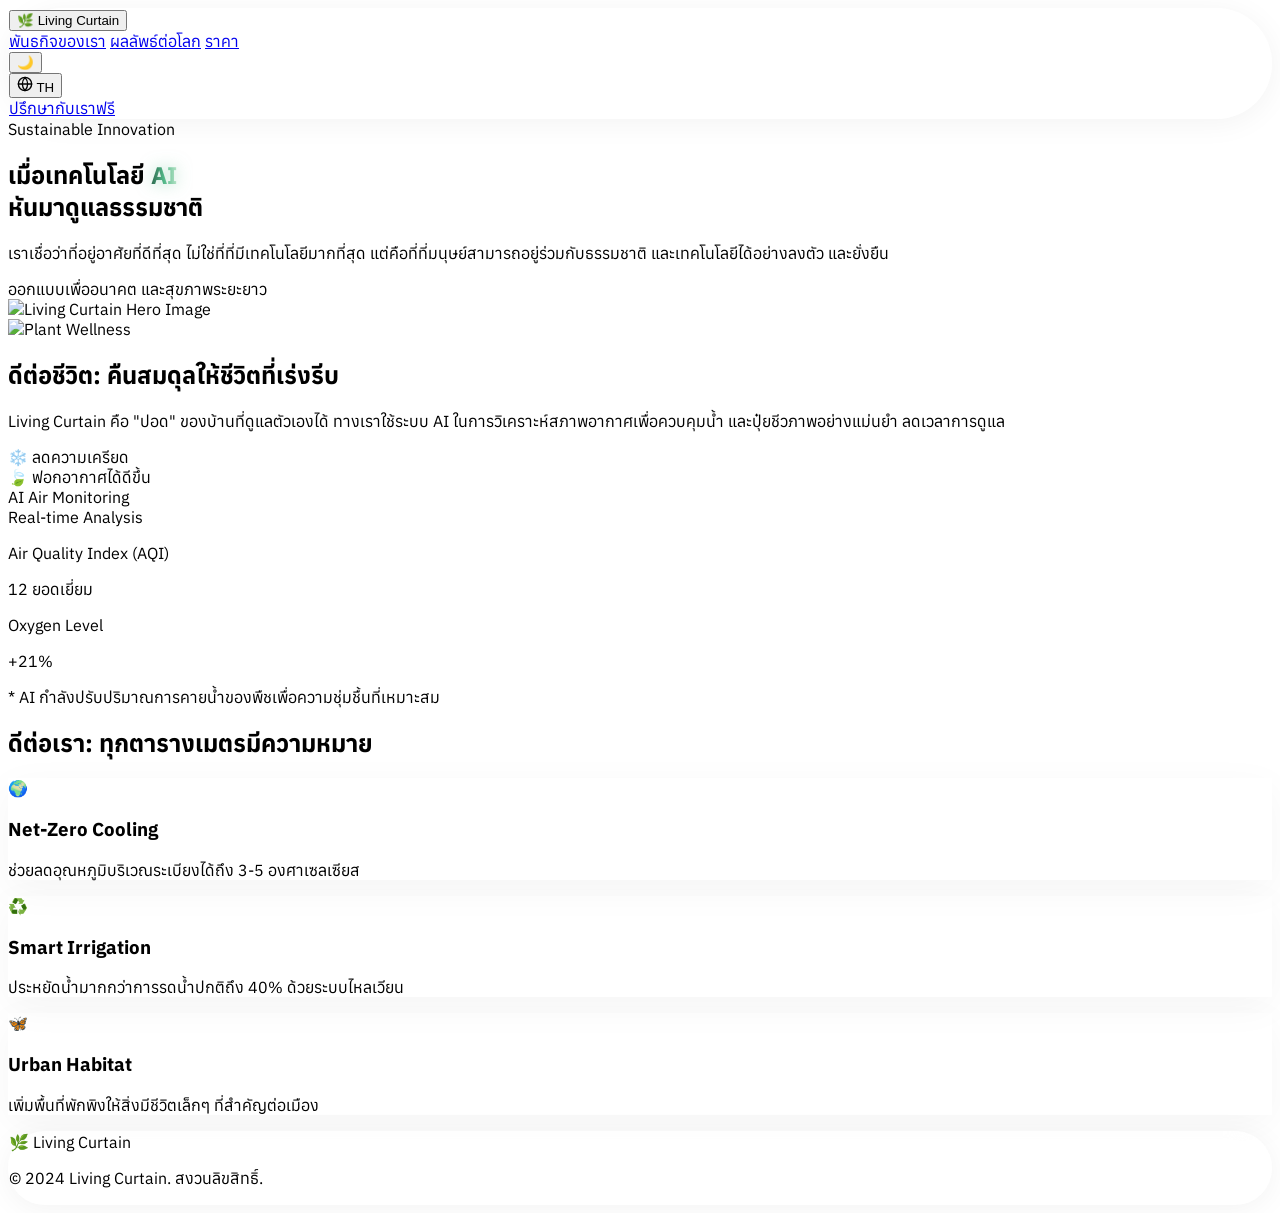
==== index.html @ 07913e58 "Update index.html" ====
<!DOCTYPE html>
<html lang="th">
<head>
    <meta charset="UTF-8">
    <meta name="viewport" content="width=device-width, initial-scale=1.0">
    <title>Living Curtain - นิยามใหม่ของการอยู่อาศัยที่ยั่งยืน</title>
    <script src="https://cdn.tailwindcss.com"></script>
    <link href="https://fonts.googleapis.com/css2?family=Anuphan:wght@300;400;600;800&display=swap" rel="stylesheet">
    <script>
        tailwind.config = {
            darkMode: 'class',
            theme: {
                extend: {
                    colors: {
                        forest: {
                            DEFAULT: '#1b4332',
                            dark: '#52b788'
                        }
                    }
                }
            }
        }
    </script>
    <style>
        html { scroll-behavior: smooth; }
        body {
            font-family: 'Anuphan', sans-serif;
            transition: background-color 0.5s ease, color 0.5s ease;
            -webkit-user-select: none;
            user-select: none;
        }
        img {
            -webkit-touch-callout: none;
            -webkit-user-drag: none;
            pointer-events: none; 
        }
        section { scroll-margin-top: 80px; }

        .dynamic-island {
            background: rgba(255, 255, 255, 0.5);
            backdrop-filter: blur(20px);
            -webkit-backdrop-filter: blur(20px);
            border: 1px solid rgba(255, 255, 255, 0.2);
            box-shadow: 0 4px 30px rgba(0, 0, 0, 0.05);
            border-radius: 999px;
            transition: all 0.5s cubic-bezier(0.19, 1, 0.22, 1);
        }
        .dark .dynamic-island {
            background: rgba(24, 24, 27, 0.5);
            border: 1px solid rgba(255, 255, 255, 0.05);
            box-shadow: 0 10px 40px rgba(0, 0, 0, 0.4);
        }

        .card-shadow {
            box-shadow: 0 10px 40px rgba(0, 0, 0, 0.04);
            transition: transform 0.3s ease, box-shadow 0.3s ease;
        }
        .dark .card-shadow { box-shadow: 0 10px 40px rgba(0, 0, 0, 0.4); }

        .leaf-float { animation: float 6s ease-in-out infinite; }
        @keyframes float {
            0% { transform: translateY(0px); }
            50% { transform: translateY(-15px); }
            100% { transform: translateY(0px); }
        }

        .toggle-dot { transition: transform 0.4s cubic-bezier(0.175, 0.885, 0.32, 1.275); }

        .ai-green-glow {
            background: linear-gradient(to right, #2d6a4f 0%, #52b788 25%, #b7e4c7 50%, #52b788 75%, #2d6a4f 100%);
            background-size: 200% auto;
            -webkit-background-clip: text;
            -webkit-text-fill-color: transparent;
            animation: emerald-shift 4s linear infinite, emerald-sparkle 2s ease-in-out infinite alternate;
            filter: drop-shadow(0 0 8px rgba(82, 183, 136, 0.5));
            font-weight: 800;
        }
        @keyframes emerald-shift { to { background-position: 200% center; } }
        @keyframes emerald-sparkle {
            from { filter: drop-shadow(0 0 5px rgba(82, 183, 136, 0.4)); opacity: 0.9; }
            to { filter: drop-shadow(0 0 15px rgba(183, 228, 199, 0.8)); opacity: 1; }
        }

        .lang-dropdown {
            display: none;
            position: absolute;
            top: 100%; 
            left: 50%;
            transform: translateX(-50%);
            background: white;
            border-radius: 20px;
            box-shadow: 0 12px 30px rgba(0,0,0,0.12);
            border: 1px solid rgba(0,0,0,0.05);
            overflow: hidden;
            min-width: 150px;
            z-index: 100;
            margin-top: 12px;
            opacity: 0;
            transition: opacity 0.2s ease;
        }
        .lang-dropdown.show { display: block; opacity: 1; }
        .dark .lang-dropdown { background: #27272a; border-color: rgba(255,255,255,0.08); }
        .lang-item { transition: all 0.2s ease; cursor: pointer; }
        .lang-item:hover { background: #f4f4f5; padding-left: 1.25rem; }
        .dark .lang-item:hover { background: #3f3f46; }

        .ai-pulse { animation: pulse-ring 2s cubic-bezier(0.4, 0, 0.6, 1) infinite; }
        @keyframes pulse-ring {
            0% { transform: scale(0.95); opacity: 0.5; }
            50% { transform: scale(1.05); opacity: 0.8; }
            100% { transform: scale(0.95); opacity: 0.5; }
        }
    </style>
</head>
<body class="bg-white text-gray-800 dark:bg-zinc-900 dark:text-gray-100" oncontextmenu="return false;">

    <!-- Navigation -->
    <div class="fixed top-6 left-0 w-full z-50 px-4 md:px-0 flex justify-center">
        <nav class="dynamic-island w-full max-w-[98%] md:max-w-fit px-2 py-2 md:py-2.5 md:px-3 flex justify-between items-center">
            <button onclick="window.scrollTo({top: 0, behavior: 'smooth'})" class="flex items-center space-x-1 md:space-x-2 cursor-pointer hover:opacity-80 active:scale-95 transition-all px-2">
                <span class="text-xl">🌿</span>
                <span class="text-sm md:text-base font-semibold text-forest dark:text-forest-dark tracking-tight">Living Curtain</span>
            </button>
            
            <div class="flex items-center space-x-2 md:space-x-4">
                <div class="hidden md:flex items-center space-x-5 text-sm font-medium text-gray-600 dark:text-gray-300">
                    <a href="#mission" id="nav-mission" class="hover:text-forest dark:hover:text-forest-dark transition-all py-1">พันธกิจของเรา</a>
                    <a href="#impact" id="nav-impact" class="hover:text-forest dark:hover:text-forest-dark transition-all py-1">ผลลัพธ์ต่อโลก</a>
                    <a href="#" id="nav-pricing" onclick="openPricing(event)" class="hover:text-forest dark:hover:text-forest-dark transition-all py-1">ราคา</a>
                </div>

                <div class="h-6 w-[1px] bg-gray-200 dark:bg-zinc-700 hidden md:block"></div>

                <button id="theme-toggle" class="flex items-center bg-gray-100 dark:bg-zinc-800 w-11 md:w-12 h-6 rounded-full p-1 relative transition-colors overflow-hidden shrink-0">
                    <div class="toggle-dot bg-white dark:bg-forest-dark w-4 h-4 rounded-full shadow-sm flex items-center justify-center overflow-hidden">
                        <span id="theme-icon-inner" class="text-[8px] leading-none">🌙</span>
                    </div>
                </button>

                <div class="relative">
                    <button id="lang-btn" class="flex items-center space-x-1 bg-gray-100 dark:bg-zinc-800 p-2 rounded-full hover:bg-gray-200 dark:hover:bg-zinc-700 transition-all">
                        <svg xmlns="http://www.w3.org/2000/svg" width="16" height="16" viewBox="0 0 24 24" fill="none" stroke="currentColor" stroke-width="2" stroke-linecap="round" stroke-linejoin="round" class="text-gray-500 dark:text-gray-400"><circle cx="12" cy="12" r="10"></circle><line x1="2" y1="12" x2="22" y2="12"></line><path d="M12 2a15.3 15.3 0 0 1 4 10 15.3 15.3 0 0 1-4 10 15.3 15.3 0 0 1-4-10 15.3 15.3 0 0 1 4-10z"></path></svg>
                        <span id="current-lang-text" class="text-[10px] font-bold text-gray-500 dark:text-gray-400 hidden sm:inline uppercase">TH</span>
                    </button>
                    <!-- Fix: Ensure dropdown has correct items and triggers -->
                    <div id="lang-dropdown" class="lang-dropdown py-2">
                        <div onclick="changeLanguage('th')" class="lang-item px-4 py-2 text-xs font-semibold flex items-center gap-2 text-gray-800 dark:text-gray-100"><span>🇹🇭</span> ไทย</div>
                        <div onclick="changeLanguage('en')" class="lang-item px-4 py-2 text-xs font-semibold flex items-center gap-2 text-gray-800 dark:text-gray-100"><span>🇺🇸</span> English</div>
                        <div onclick="changeLanguage('zh')" class="lang-item px-4 py-2 text-xs font-semibold flex items-center gap-2 text-gray-800 dark:text-gray-100"><span>🇨🇳</span> 中文</div>
                        <div onclick="changeLanguage('ja')" class="lang-item px-4 py-2 text-xs font-semibold flex items-center gap-2 text-gray-800 dark:text-gray-100"><span>🇯🇵</span> 日本語</div>
                        <div onclick="changeLanguage('de')" class="lang-item px-4 py-2 text-xs font-semibold flex items-center gap-2 text-gray-800 dark:text-gray-100"><span>🇩🇪</span> Deutsch</div>
                        <div onclick="changeLanguage('fr')" class="lang-item px-4 py-2 text-xs font-semibold flex items-center gap-2 text-gray-800 dark:text-gray-100"><span>🇫🇷</span> Français</div>
                    </div>
                </div>
                
                <a href="#" id="cta-btn" onclick="openGoogleForm(event)" class="bg-forest dark:bg-forest-dark text-white px-3 md:px-5 py-2 rounded-full hover:shadow-md hover:brightness-110 transition-all active:scale-95 text-[11px] md:text-sm font-medium whitespace-nowrap">
                    ปรึกษากับเราฟรี
                </a>
            </div>
        </nav>
    </div>

    <!-- Hero Section -->
    <section id="home" class="pt-32 pb-16 bg-white dark:bg-zinc-900 overflow-hidden min-h-[90vh] flex items-center">
        <div class="max-w-6xl mx-auto px-6 flex flex-col md:flex-row items-center gap-8 lg:gap-16">
            <div class="md:w-1/2 text-left">
                <div id="hero-tag" class="inline-block px-4 py-1 bg-green-50 dark:bg-green-900/20 text-green-700 dark:text-green-400 rounded-full text-xs font-bold mb-4 tracking-widest uppercase whitespace-nowrap">
                    Sustainable Innovation
                </div>
                <h1 id="hero-title" class="text-4xl md:text-5xl font-bold text-forest dark:text-forest-dark leading-tight mb-4 tracking-tight">
                    เมื่อเทคโนโลยี <span class="ai-green-glow">AI</span> <br>หันมาดูแลธรรมชาติ
                </h1>
                <p id="hero-desc" class="text-lg text-gray-600 dark:text-gray-400 mb-6 max-w-md leading-relaxed">
                    เราเชื่อว่าที่อยู่อาศัยที่ดีที่สุด ไม่ใช่ที่ที่มีเทคโนโลยีมากที่สุด แต่คือที่ที่มนุษย์สามารถอยู่ร่วมกับธรรมชาติ และเทคโนโลยีได้อย่างลงตัว และยั่งยืน
                </p>
                <div class="flex items-center space-x-4 text-forest dark:text-forest-dark font-semibold">
                    <span class="w-12 h-[2px] bg-forest dark:bg-forest-dark"></span>
                    <span id="hero-footer">ออกแบบเพื่ออนาคต และสุขภาพระยะยาว</span>
                </div>
            </div>
            <div class="md:w-1/2 relative">
                <div class="leaf-float relative z-10 transition-colors shadow-2xl rounded-[40px]">
                    <div class="aspect-[4/5] bg-gray-50 dark:bg-zinc-800 rounded-[40px] overflow-hidden relative">
                        <img src="https://raw.githubusercontent.com/ht-1203/Living-Curtain-Landing-Page/main/Main.png" alt="Living Curtain Hero Image" class="object-cover w-full h-full">
                    </div>
                </div>
                <div class="absolute -top-10 -right-10 w-64 h-64 bg-green-200 dark:bg-forest/20 rounded-full blur-[80px] opacity-30"></div>
                <div class="absolute -bottom-10 -left-10 w-64 h-64 bg-forest-dark/20 rounded-full blur-[80px] opacity-20"></div>
            </div>
        </div>
    </section>

    <!-- Mission Section (Target for "พันธกิจของเรา") -->
    <section id="mission" class="py-12 bg-gray-50/30 dark:bg-zinc-800/20 transition-colors duration-500">
        <div class="max-w-6xl mx-auto px-6">
            <div class="flex flex-col md:flex-row items-center gap-10 lg:gap-16">
                <div class="md:w-1/2 order-2 md:order-1 relative group">
                    <div class="relative rounded-[40px] overflow-hidden shadow-2xl bg-gray-100 dark:bg-zinc-800 aspect-[4/5]">
                        <img id="mission-img" src="https://images.unsplash.com/photo-1518531933037-91b2f5f229cc?auto=format&fit=crop&q=80&w=800" alt="Plant Wellness" class="w-full h-full object-cover">
                    </div>
                </div>
                
                <div class="md:w-1/2 order-1 md:order-2 text-left">
                    <h2 id="mission-title" class="text-2xl md:text-3xl font-bold text-forest dark:text-forest-dark mb-4">ดีต่อชีวิต: คืนสมดุลให้ชีวิตที่เร่งรีบ</h2>
                    <p id="mission-desc" class="text-gray-600 dark:text-gray-400 mb-6 leading-relaxed text-lg">
                        Living Curtain คือ "ปอด" ของบ้านที่ดูแลตัวเองได้ ทางเราใช้ระบบ AI ในการวิเคราะห์สภาพอากาศเพื่อควบคุมน้ำ และปุ๋ยชีวภาพอย่างแม่นยำ ลดเวลาการดูแล
                    </p>
                    
                    <div class="grid grid-cols-2 gap-3 mb-8">
                        <div class="flex items-center space-x-3 p-4 bg-white dark:bg-zinc-800 rounded-2xl shadow-sm">
                            <span class="text-xl">❄️</span>
                            <span id="mission-feat-1" class="text-sm font-medium">ลดความเครียด</span>
                        </div>
                        <div class="flex items-center space-x-3 p-4 bg-white dark:bg-zinc-800 rounded-2xl shadow-sm">
                            <span class="text-xl">🍃</span>
                            <span id="mission-feat-2" class="text-sm font-medium">ฟอกอากาศได้ดีขึ้น</span>
                        </div>
                    </div>

                    <!-- AI Air Quality Widget -->
                    <div class="bg-white dark:bg-zinc-800 p-6 rounded-[32px] border border-gray-100 dark:border-zinc-700/50 shadow-sm relative overflow-hidden">
                        <div class="flex justify-between items-center mb-6">
                            <div class="flex items-center space-x-2">
                                <div class="w-2 h-2 bg-green-500 rounded-full ai-pulse"></div>
                                <span id="sim-tag" class="text-xs font-bold uppercase tracking-widest text-forest dark:text-forest-dark">AI Air Monitoring</span>
                            </div>
                            <span class="text-[10px] font-bold text-gray-400 uppercase tracking-tighter">Real-time Analysis</span>
                        </div>
                        <div class="flex items-end justify-between">
                            <div class="space-y-1">
                                <p class="text-gray-400 text-[10px] font-bold uppercase">Air Quality Index (AQI)</p>
                                <div class="flex items-baseline space-x-2">
                                    <span id="aqi-value" class="text-5xl font-black text-forest dark:text-forest-dark tabular-nums">12</span>
                                    <span id="aqi-status" class="text-green-500 font-bold text-sm">Excellent</span>
                                </div>
                            </div>
                            <div class="text-right">
                                <p class="text-gray-400 text-[10px] font-bold uppercase">Oxygen Level</p>
                                <p class="text-xl font-bold text-gray-700 dark:text-gray-200 tabular-nums">+<span id="o2-value">21</span>%</p>
                            </div>
                        </div>
                        <div class="mt-6 h-1 w-full bg-gray-100 dark:bg-zinc-900 rounded-full overflow-hidden">
                            <div id="aqi-bar" class="h-full bg-forest dark:bg-forest-dark transition-all duration-1000" style="width: 12%"></div>
                        </div>
                        <p id="ai-footer-msg" class="mt-4 text-[11px] text-gray-500 dark:text-gray-400 italic">
                            * AI กำลังปรับปริมาณการคายน้ำของพืชเพื่อความชุ่มชื้นที่เหมาะสม
                        </p>
                    </div>
                </div>
            </div>
        </div>
    </section>

    <!-- Impact Section (Target for "ผลลัพธ์ต่อโลก") -->
    <section id="impact" class="py-12 bg-white dark:bg-zinc-900 text-center">
        <div class="max-w-6xl mx-auto px-6">
            <h2 id="impact-title" class="text-2xl md:text-3xl font-bold text-forest dark:text-forest-dark mb-4">ดีต่อเรา: ทุกตารางเมตรมีความหมาย</h2>
            <div class="grid md:grid-cols-3 gap-6 mt-10">
                <div class="bg-gray-50/50 dark:bg-zinc-800/40 p-8 rounded-[32px] card-shadow border border-gray-100 dark:border-zinc-700/30 text-left group">
                    <div class="w-12 h-12 bg-green-50 dark:bg-green-900/20 rounded-2xl flex items-center justify-center text-xl mb-4">🌍</div>
                    <h3 id="card1-title" class="text-xl font-bold text-forest dark:text-forest-dark mb-2">Net-Zero Cooling</h3>
                    <p id="card1-desc" class="text-gray-500 dark:text-gray-400 text-sm leading-relaxed">ช่วยลดอุณหภูมิบริเวณระเบียงได้ถึง 3-5 องศาเซลเซียส</p>
                </div>
                <div class="bg-gray-50/50 dark:bg-zinc-800/40 p-8 rounded-[32px] card-shadow border border-gray-100 dark:border-zinc-700/30 text-left group">
                    <div class="w-12 h-12 bg-green-50 dark:bg-green-900/20 rounded-2xl flex items-center justify-center text-xl mb-4">♻️</div>
                    <h3 id="card2-title" class="text-xl font-bold text-forest dark:text-forest-dark mb-2">Smart Irrigation</h3>
                    <p id="card2-desc" class="text-gray-500 dark:text-gray-400 text-sm leading-relaxed">ประหยัดน้ำมากกว่าการรดน้ำปกติถึง 40% ด้วยระบบไหลเวียน</p>
                </div>
                <div class="bg-gray-50/50 dark:bg-zinc-800/40 p-8 rounded-[32px] card-shadow border border-gray-100 dark:border-zinc-700/30 text-left group">
                    <div class="w-12 h-12 bg-green-50 dark:bg-green-900/20 rounded-2xl flex items-center justify-center text-xl mb-4">🦋</div>
                    <h3 id="card3-title" class="text-xl font-bold text-forest dark:text-forest-dark mb-2">Urban Habitat</h3>
                    <p id="card3-desc" class="text-gray-500 dark:text-gray-400 text-sm leading-relaxed">เพิ่มพื้นที่พักพิงให้สิ่งมีชีวิตเล็กๆ ที่สำคัญต่อเมือง</p>
                </div>
            </div>
        </div>
    </section>

    <!-- Footer -->
    <footer class="py-12 bg-gray-50/30 dark:bg-zinc-900 flex justify-center px-4 border-t border-gray-100 dark:border-zinc-800">
        <div class="dynamic-island w-fit px-10 py-6 flex flex-col items-center">
            <div class="flex items-center space-x-2 mb-4 cursor-pointer" onclick="window.scrollTo({top: 0, behavior: 'smooth'})">
                <span class="text-2xl">🌿</span>
                <span class="text-xl font-bold text-forest dark:text-forest-dark tracking-tight">Living Curtain</span>
            </div>
            <p id="footer-copy" class="text-[10px] uppercase tracking-[0.1em] text-gray-400 dark:text-zinc-600 font-bold">
                © 2024 Living Curtain. All Rights Reserved.
            </p>
        </div>
    </footer>

    <script>
        const translations = {
            th: {
                navMission: "พันธกิจของเรา", navImpact: "ผลลัพธ์ต่อโลก", navPricing: "ราคา", cta: "ปรึกษากับเราฟรี",
                heroTag: "Sustainable Innovation", heroTitle: 'เมื่อเทคโนโลยี <span class="ai-green-glow">AI</span> <br>หันมาดูแลธรรมชาติ',
                heroDesc: "เราเชื่อว่าที่อยู่อาศัยที่ดีที่สุด ไม่ใช่ที่ที่มีเทคโนโลยีมากที่สุด แต่คือที่ที่มนุษย์สามารถอยู่ร่วมกับธรรมชาติ และเทคโนโลยีได้อย่างลงตัว และยั่งยืน",
                heroFooter: "ออกแบบเพื่ออนาคต และสุขภาพระยะยาว",
                missionTitle: "ดีต่อชีวิต: คืนสมดุลให้ชีวิตที่เร่งรีบ",
                missionDesc: "Living Curtain คือ \"ปอด\" ของบ้านที่ดูแลตัวเองได้ ทางเราใช้ระบบ AI ในการวิเคราะห์สภาพอากาศเพื่อควบคุมน้ำ และปุ๋ยชีวภาพอย่างแม่นยำ ลดเวลาการดูแล",
                missionFeat1: "ลดความเครียด", missionFeat2: "ฟอกอากาศได้ดีขึ้น",
                simTag: "AI Air Monitoring", aqiStatus: "ยอดเยี่ยม", aiFooterMsg: "* AI กำลังปรับปริมาณการคายน้ำของพืชเพื่อความชุ่มชื้นที่เหมาะสม",
                impactTitle: "ดีต่อเรา: ทุกตารางเมตรมีความหมาย",
                card1Title: "Net-Zero Cooling", card1Desc: "ช่วยลดอุณหภูมิบริเวณระเบียงได้ถึง 3-5 องศาเซลเซียส",
                card2Title: "Smart Irrigation", card2Desc: "ประหยัดน้ำมากกว่าการรดน้ำปกติถึง 40% ด้วยระบบไหลเวียน",
                card3Title: "Urban Habitat", card3Desc: "เพิ่มพื้นที่พักพิงให้สิ่งมีชีวิตเล็กๆ ที่สำคัญต่อเมือง",
                footerCopy: "© 2024 Living Curtain. สงวนลิขสิทธิ์."
            },
            en: {
                navMission: "Our Mission", navImpact: "Global Impact",  navPricing: "Pricing", cta: "Consult for Free",
                heroTag: "Sustainable Innovation", heroTitle: 'When <span class="ai-green-glow">AI</span> Technology <br>Cares for Nature',
                heroDesc: "We believe the best home isn't the most high-tech one, but where humans, nature, and technology coexist perfectly and sustainably.",
                heroFooter: "Designed for the Future and Long-term Wellness",
                missionTitle: "Good for Life: Restoring Balance",
                missionDesc: "Living Curtain is your home's self-sustaining \"lungs.\" Our AI analyzes weather conditions to precision-manage water and bio-fertilizers.",
                missionFeat1: "Reduce Stress", missionFeat2: "Better Air Purification",
                simTag: "AI Air Monitoring", aqiStatus: "Excellent", aiFooterMsg: "* AI is adjusting transpiration for optimal humidity.",
                impactTitle: "Good for Us: Every Square Meter Matters",
                card1Title: "Net-Zero Cooling", card1Desc: "Reduces balcony temperatures by 3-5 degrees Celsius.",
                card2Title: "Smart Irrigation", card2Desc: "Saves up to 40% more water with recycled systems.",
                card3Title: "Urban Habitat", card3Desc: "Provides sanctuary for essential urban biodiversity.",
                footerCopy: "© 2024 Living Curtain. All Rights Reserved."
            },
            zh: {
                navMission: "我们的使命", navImpact: "全球影响", navPricing: "价格", cta: "免费咨询",
                heroTag: "可持续创新", heroTitle: '当 <span class="ai-green-glow">人工智能</span> 技术 <br>关爱自然',
                heroDesc: "我们相信，最好的家园并非技术最先进的地方，而是人类、自然与技术完美和谐共存的地方。",
                heroFooter: "为未来和长期健康而设计",
                missionTitle: "利于生活：重拾平衡",
                missionDesc: "Living Curtain 是您家的自我维持“肺”。我们的 AI 分析天气状况，精确管理水分和生物肥料。",
                missionFeat1: "减轻压力", missionFeat2: "更好的空气净化",
                simTag: "AI 空气监测", aqiStatus: "极佳", aiFooterMsg: "* AI 正在调节植物蒸腾作用以实现最佳湿度。",
                impactTitle: "利于我们：每一平米都有意义",
                card1Title: "零碳冷却", card1Desc: "可将阳台温度降低 3-5 摄氏度。",
                card2Title: "智能灌溉", card2Desc: "通过循环灌溉系统节省高达 40% 的用水。",
                card3Title: "城市生境", card3Desc: "为城市中重要的生物多样性提供栖息地。",
                footerCopy: "© 2024 Living Curtain. 版权所有。"
            },
            ja: {
                navMission: "ミッション", navImpact: "地球への影響", navPricing: "料金", cta: "無料相談",
                heroTag: "持続可能なイノベーション", heroTitle: '<span class="ai-green-glow">AI</span> 技術が <br>自然を育む時',
                heroDesc: "最高の住まいとは最新技術が詰まった場所ではなく、人間と自然、そしてテクノロジーが完璧に調和した場所だと信じています。",
                heroFooter: "未来と長期的な健康のためのデザイン",
                missionTitle: "暮らしに豊かさを：バランスの回復",
                missionDesc: "Living Curtain は家の「肺」です。AIが天候を分析し、水やりや有機肥料を正確に管理します。",
                missionFeat1: "ストレス軽減", missionFeat2: "空気清浄の向上",
                simTag: "AI 空気モニタリング", aqiStatus: "非常に良い", aiFooterMsg: "* AIが最適な湿度のために蒸散を調整しています。",
                impactTitle: "私たちのために：全ての空間に意味を",
                card1Title: "ネットゼロ・クーリング", card1Desc: "バルコニーの温度を 3-5 度下げることができます。",
                card2Title: "スマート灌漑", card2Desc: "循環システムにより、通常の水やりより 40% 節水します。",
                card3Title: "アーバン・ハビタット", card3Desc: "都市の重要な生物多様性のための隠れ家を提供します。",
                footerCopy: "© 2024 Living Curtain. 無断複写・転載を禁じます。"
            },
            de: {
                navMission: "Mission", navImpact: "Auswirkung", navPricing: "Preise", cta: "Gratis Beratung",
                heroTag: "Nachhaltige Innovation", heroTitle: 'Wenn <span class="ai-green-glow">KI</span> Technik <br>die Natur pflegt',
                heroDesc: "Wir glauben, dass das beste Zuhause dort ist, wo Mensch, Natur und Technik nachhaltig koexistieren.",
                heroFooter: "Design für die Zukunft und langfristiges Wohlbefinden",
                missionTitle: "Gut fürs Leben: Balance finden",
                missionDesc: "Living Curtain ist die \"Lunge\" Ihres Hauses. Unsere KI steuert Wasser und Biodünger präzise basierend auf dem Wetter.",
                missionFeat1: "Stress abbauen", missionFeat2: "Bessere Luftreinigung",
                simTag: "KI Luftüberwachung", aqiStatus: "Hervorragend", aiFooterMsg: "* KI passt die Transpiration für optimale Feuchtigkeit an.",
                impactTitle: "Gut für uns: Jeder Meter zählt",
                card1Title: "Net-Zero Kühlung", card1Desc: "Senkt die Balkontemperatur um 3-5 Grad.",
                card2Title: "Smarte Bewässerung", card2Desc: "Spart bis zu 40% Wasser durch Kreislaufsysteme.",
                card3Title: "Lebensraum", card3Desc: "Bietet Schutzraum für städtische Biodiversität.",
                footerCopy: "© 2024 Living Curtain. Alle Rechte vorbehalten."
            },
            fr: {
                navMission: "Mission", navImpact: "Impact Global",  navPricing: "Tarifs", cta: "Conseil Gratuit",
                heroTag: "Innovation Durable", heroTitle: 'Quand l\'<span class="ai-green-glow">IA</span> <br>soigne la nature',
                heroDesc: "La meilleure maison est celle où l'homme, la nature et la technologie coexistent durablement.",
                heroFooter: "Conçu pour l'avenir et le bien-être à long terme",
                missionTitle: "Vivre mieux : Retrouver l'équilibre",
                missionDesc: "Living Curtain est le \"poumon\" de votre maison. Notre IA gère l'eau et les engrais bio avec précision.",
                missionFeat1: "Réduire le stress", missionFeat2: "Purification de l'air",
                simTag: "Suivi IA de l'air", aqiStatus: "Excellent", aiFooterMsg: "* L'IA ajuste la transpiration pour une humidité optimale.",
                impactTitle: "Pour nous : Chaque mètre carré compte",
                card1Title: "Refroidissement Net-Zero", card1Desc: "Réduit la température de 3 à 5 degrés.",
                card2Title: "Irrigation Intelligente", card2Desc: "Économise 40% d'eau grâce au recyclage.",
                card3Title: "Habitat Urbain", card3Desc: "Sanctuaire pour la biodiversité urbaine.",
                footerCopy: "© 2024 Living Curtain. Tous droits réservés."
            }
        };

        const langBtn = document.getElementById('lang-btn');
        const langDropdown = document.getElementById('lang-dropdown');

        langBtn.onclick = (e) => { e.stopPropagation(); langDropdown.classList.toggle('show'); };
        window.onclick = () => langDropdown.classList.remove('show');

        function changeLanguage(lang) {
            const t = translations[lang] || translations['en'];
            document.getElementById('nav-mission').innerText = t.navMission;
            document.getElementById('nav-impact').innerText = t.navImpact;
            document.getElementById('nav-pricing').innerText = t.navPricing;
            document.getElementById('cta-btn').innerText = t.cta;
            document.getElementById('hero-tag').innerText = t.heroTag;
            document.getElementById('hero-title').innerHTML = t.heroTitle;
            document.getElementById('hero-desc').innerText = t.heroDesc;
            document.getElementById('hero-footer').innerText = t.heroFooter;
            document.getElementById('mission-title').innerText = t.missionTitle;
            document.getElementById('mission-desc').innerText = t.missionDesc;
            document.getElementById('mission-feat-1').innerText = t.missionFeat1;
            document.getElementById('mission-feat-2').innerText = t.missionFeat2;
            document.getElementById('sim-tag').innerText = t.simTag;
            document.getElementById('aqi-status').innerText = t.aqiStatus;
            document.getElementById('ai-footer-msg').innerText = t.aiFooterMsg;
            document.getElementById('impact-title').innerText = t.impactTitle;
            document.getElementById('card1-title').innerText = t.card1Title;
            document.getElementById('card1-desc').innerText = t.card1Desc;
            document.getElementById('card2-title').innerText = t.card2Title;
            document.getElementById('card2-desc').innerText = t.card2Desc;
            document.getElementById('card3-title').innerText = t.card3Title;
            document.getElementById('card3-desc').innerText = t.card3Desc;
            document.getElementById('footer-copy').innerText = t.footerCopy;
            document.getElementById('current-lang-text').innerText = lang.toUpperCase();
            localStorage.setItem('preferredLang', lang);
            langDropdown.classList.remove('show'); // ปิด dropdown หลังเลือก
        }

            const themeToggle = document.getElementById('theme-toggle');
            const dot = themeToggle.querySelector('.toggle-dot');
            const html = document.documentElement;

            themeToggle.onclick = () => {
            html.classList.toggle('dark');
            const isDark = html.classList.contains('dark');
    
            const travel = themeToggle.offsetWidth - dot.offsetWidth - 8;
            dot.style.transform = isDark ? `translateX(${travel}px)` : 'translateX(0)';
    
            document.getElementById('theme-icon-inner').innerText = isDark ? '☀️' : '🌙';
            localStorage.setItem('preferredTheme', isDark ? 'dark' : 'light');
        };

        window.addEventListener('scroll', () => {
        localStorage.setItem('scrollPos', window.scrollY);
        });

        function openGoogleForm(e) { e.preventDefault(); window.open('https://forms.gle/mKosqSVN2EjaukXx8', '_blank'); }

        setInterval(() => {
            const aqiVal = document.getElementById('aqi-value');
            const o2Val = document.getElementById('o2-value');
            const aqiBar = document.getElementById('aqi-bar');
            if (aqiVal && o2Val && aqiBar) {
                const currentAQI = Math.floor(Math.random() * 8) + 8;
                aqiVal.innerText = currentAQI;
                o2Val.innerText = Math.floor(Math.random() * 5) + 20;
                aqiBar.style.width = `${currentAQI}%`;
            }
        }, 3000);

        // Fix: Improved Smooth Scroll Script
        document.querySelectorAll('a[href^="#"]').forEach(anchor => {
            anchor.addEventListener('click', function (e) {
                const href = this.getAttribute('href');
                if (href !== '#') {
                    e.preventDefault();
                    const target = document.querySelector(href);
                    if (target) {
                        window.scrollTo({
                            top: target.offsetTop,
                            behavior: 'smooth'
                        });
                    }
                }
            });
        });

        window.onload = () => {
            const savedLang = localStorage.getItem('preferredLang') || 'th';
            changeLanguage(savedLang);

            const savedTheme = localStorage.getItem('preferredTheme');
            if (savedTheme === 'dark') {
                html.classList.add('dark');
                document.getElementById('theme-icon-inner').innerText = '☀️';
                requestAnimationFrame(() => {
                    dot.style.transition = 'none';
                    const travel = themeToggle.offsetWidth - dot.offsetWidth - 8;
                    dot.style.transform = `translateX(${travel}px)`;
                    setTimeout(() => dot.style.transition = '', 50);
                });
            }
        };

            function openPricing(e) {
            e.preventDefault();
            const modal = document.getElementById('pricing-modal');
            modal.style.display = 'flex';
            }
function closePricing() {
    document.getElementById('pricing-modal').style.display = 'none';
        }
        
    </script>

        <!-- Pricing Modal -->
<div id="pricing-modal" class="fixed inset-0 z-[999] flex items-center justify-center px-4" style="display:none;">
    <div class="absolute inset-0 bg-black/40 backdrop-blur-sm" onclick="closePricing()"></div>
    <div class="relative bg-white dark:bg-zinc-900 rounded-[40px] shadow-2xl p-8 max-w-3xl w-full z-10">
        <button onclick="closePricing()" class="absolute top-6 right-6 text-gray-400 hover:text-gray-600 dark:hover:text-gray-200 text-2xl">✕</button>
        <h2 class="text-2xl font-bold text-forest dark:text-forest-dark mb-2 text-center">เลือกแผนที่ใช่สำหรับคุณ</h2>
        <p class="text-gray-400 text-sm text-center mb-8">ติดตั้งครั้งเดียว ดูแลตัวเองด้วย AI</p>
        <div class="grid md:grid-cols-3 gap-4">
            <!-- Starter -->
            <div class="border border-gray-100 dark:border-zinc-700 rounded-[28px] p-6 text-left">
                <p class="text-xs font-bold uppercase tracking-widest text-gray-400 mb-2">Starter</p>
                <p class="text-3xl font-black text-forest dark:text-forest-dark mb-1">฿12,900</p>
                <p class="text-xs text-gray-400 mb-4">ติดตั้งครั้งเดียว</p>
                <ul class="text-sm text-gray-600 dark:text-gray-400 space-y-2">
                    <li>✅ พื้นที่สูงสุด 2 ม.</li>
                    <li>✅ ระบบรดน้ำอัตโนมัติ</li>
                    <li>❌ AI Monitoring</li>
                    <li>❌ Bio-fertilizer</li>
                </ul>
            </div>
            <!-- Pro (Highlight) -->
            <div class="bg-forest dark:bg-forest-dark rounded-[28px] p-6 text-left text-white relative">
                <span class="absolute top-4 right-4 text-[10px] font-bold bg-white/20 px-2 py-1 rounded-full">แนะนำ</span>
                <p class="text-xs font-bold uppercase tracking-widest opacity-70 mb-2">Pro</p>
                <p class="text-3xl font-black mb-1">฿24,900</p>
                <p class="text-xs opacity-60 mb-4">ติดตั้งครั้งเดียว</p>
                <ul class="text-sm space-y-2 opacity-90">
                    <li>✅ พื้นที่สูงสุด 4 ม.</li>
                    <li>✅ ระบบรดน้ำอัตโนมัติ</li>
                    <li>✅ AI Monitoring</li>
                    <li>✅ Bio-fertilizer</li>
                </ul>
            </div>
            <!-- Premium -->
            <div class="border border-gray-100 dark:border-zinc-700 rounded-[28px] p-6 text-left">
                <p class="text-xs font-bold uppercase tracking-widest text-gray-400 mb-2">Premium</p>
                <p class="text-3xl font-black text-forest dark:text-forest-dark mb-1">฿39,900</p>
                <p class="text-xs text-gray-400 mb-4">ติดตั้งครั้งเดียว</p>
                <ul class="text-sm text-gray-600 dark:text-gray-400 space-y-2">
                    <li>✅ พื้นที่ไม่จำกัด</li>
                    <li>✅ ระบบรดน้ำอัตโนมัติ</li>
                    <li>✅ AI Monitoring</li>
                    <li>✅ Bio-fertilizer + Custom</li>
                </ul>
            </div>
        </div>
        <p class="text-center text-xs text-gray-400 mt-6">* ราคายังไม่รวมค่าบริการรายปี · ติดต่อสอบถามเพิ่มเติมได้เลย</p>
    </div>
</div>
    
</body>
</html>
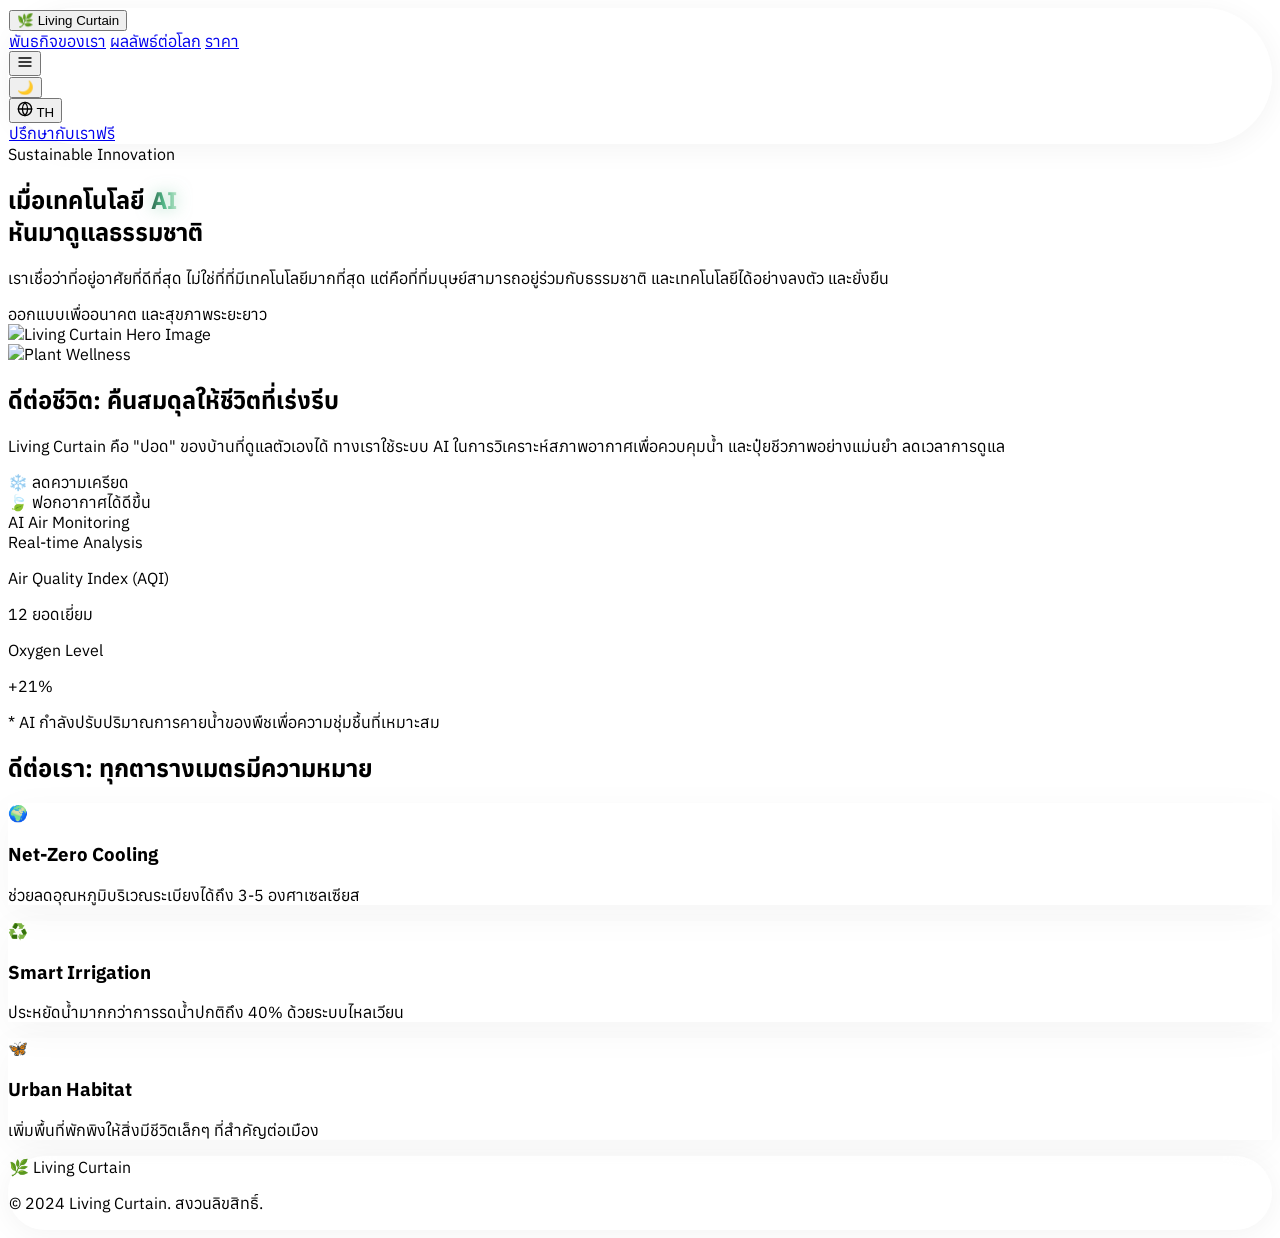
==== commit 9fb4975f: "Update index.html" ====
--- a/index.html
+++ b/index.html
@@ -114,51 +114,63 @@
 </head>
 <body class="bg-white text-gray-800 dark:bg-zinc-900 dark:text-gray-100" oncontextmenu="return false;">
 
-    <!-- Navigation -->
-    <div class="fixed top-6 left-0 w-full z-50 px-4 md:px-0 flex justify-center">
-        <nav class="dynamic-island w-full max-w-[98%] md:max-w-fit px-2 py-2 md:py-2.5 md:px-3 flex justify-between items-center">
-            <button onclick="window.scrollTo({top: 0, behavior: 'smooth'})" class="flex items-center space-x-1 md:space-x-2 cursor-pointer hover:opacity-80 active:scale-95 transition-all px-2">
-                <span class="text-xl">🌿</span>
-                <span class="text-sm md:text-base font-semibold text-forest dark:text-forest-dark tracking-tight">Living Curtain</span>
+   <!-- Navigation -->
+<div class="fixed top-6 left-0 w-full z-50 px-4 md:px-0 flex justify-center">
+    <nav class="dynamic-island w-full max-w-[98%] md:max-w-fit px-2 py-2 md:py-2.5 md:px-3 flex justify-between items-center">
+        <button onclick="window.scrollTo({top: 0, behavior: 'smooth'})" class="flex items-center space-x-1 md:space-x-2 cursor-pointer hover:opacity-80 active:scale-95 transition-all px-2">
+            <span class="text-xl">🌿</span>
+            <span class="text-sm md:text-base font-semibold text-forest dark:text-forest-dark tracking-tight">Living Curtain</span>
+        </button>
+
+        <div class="flex items-center space-x-2 md:space-x-4">
+            <!-- Desktop nav -->
+            <div class="hidden md:flex items-center space-x-5 text-sm font-medium text-gray-600 dark:text-gray-300">
+                <a href="#mission" id="nav-mission" class="hover:text-forest dark:hover:text-forest-dark transition-all py-1">พันธกิจของเรา</a>
+                <a href="#impact" id="nav-impact" class="hover:text-forest dark:hover:text-forest-dark transition-all py-1">ผลลัพธ์ต่อโลก</a>
+                <a href="#" id="nav-pricing" onclick="openPricing(event)" class="hover:text-forest dark:hover:text-forest-dark transition-all py-1">ราคา</a>
+            </div>
+
+            <!-- Mobile hamburger -->
+            <div class="relative md:hidden">
+                <button id="mobile-menu-btn" class="flex items-center bg-gray-100 dark:bg-zinc-800 p-2 rounded-full hover:bg-gray-200 dark:hover:bg-zinc-700 transition-all">
+                    <svg xmlns="http://www.w3.org/2000/svg" width="16" height="16" viewBox="0 0 24 24" fill="none" stroke="currentColor" stroke-width="2" stroke-linecap="round" stroke-linejoin="round" class="text-gray-500 dark:text-gray-400"><line x1="3" y1="6" x2="21" y2="6"></line><line x1="3" y1="12" x2="21" y2="12"></line><line x1="3" y1="18" x2="21" y2="18"></line></svg>
+                </button>
+                <div id="mobile-menu" class="lang-dropdown py-2" style="min-width:180px;">
+                    <a href="#mission" id="nav-mission-m" onclick="closeMobileMenu()" class="lang-item px-4 py-2 text-xs font-semibold flex items-center gap-2 text-gray-800 dark:text-gray-100">พันธกิจของเรา</a>
+                    <a href="#impact" id="nav-impact-m" onclick="closeMobileMenu()" class="lang-item px-4 py-2 text-xs font-semibold flex items-center gap-2 text-gray-800 dark:text-gray-100">ผลลัพธ์ต่อโลก</a>
+                    <a href="#" id="nav-pricing-m" onclick="openPricing(event); closeMobileMenu()" class="lang-item px-4 py-2 text-xs font-semibold flex items-center gap-2 text-gray-800 dark:text-gray-100">ราคา</a>
+                </div>
+            </div>
+
+            <div class="h-6 w-[1px] bg-gray-200 dark:bg-zinc-700 hidden md:block"></div>
+
+            <button id="theme-toggle" class="flex items-center bg-gray-100 dark:bg-zinc-800 w-11 md:w-12 h-6 rounded-full p-1 relative transition-colors overflow-hidden shrink-0">
+                <div class="toggle-dot bg-white dark:bg-forest-dark w-4 h-4 rounded-full shadow-sm flex items-center justify-center overflow-hidden">
+                    <span id="theme-icon-inner" class="text-[8px] leading-none">🌙</span>
+                </div>
             </button>
-            
-            <div class="flex items-center space-x-2 md:space-x-4">
-                <div class="hidden md:flex items-center space-x-5 text-sm font-medium text-gray-600 dark:text-gray-300">
-                    <a href="#mission" id="nav-mission" class="hover:text-forest dark:hover:text-forest-dark transition-all py-1">พันธกิจของเรา</a>
-                    <a href="#impact" id="nav-impact" class="hover:text-forest dark:hover:text-forest-dark transition-all py-1">ผลลัพธ์ต่อโลก</a>
-                    <a href="#" id="nav-pricing" onclick="openPricing(event)" class="hover:text-forest dark:hover:text-forest-dark transition-all py-1">ราคา</a>
-                </div>
-
-                <div class="h-6 w-[1px] bg-gray-200 dark:bg-zinc-700 hidden md:block"></div>
-
-                <button id="theme-toggle" class="flex items-center bg-gray-100 dark:bg-zinc-800 w-11 md:w-12 h-6 rounded-full p-1 relative transition-colors overflow-hidden shrink-0">
-                    <div class="toggle-dot bg-white dark:bg-forest-dark w-4 h-4 rounded-full shadow-sm flex items-center justify-center overflow-hidden">
-                        <span id="theme-icon-inner" class="text-[8px] leading-none">🌙</span>
-                    </div>
+
+            <div class="relative">
+                <button id="lang-btn" class="flex items-center space-x-1 bg-gray-100 dark:bg-zinc-800 p-2 rounded-full hover:bg-gray-200 dark:hover:bg-zinc-700 transition-all">
+                    <svg xmlns="http://www.w3.org/2000/svg" width="16" height="16" viewBox="0 0 24 24" fill="none" stroke="currentColor" stroke-width="2" stroke-linecap="round" stroke-linejoin="round" class="text-gray-500 dark:text-gray-400"><circle cx="12" cy="12" r="10"></circle><line x1="2" y1="12" x2="22" y2="12"></line><path d="M12 2a15.3 15.3 0 0 1 4 10 15.3 15.3 0 0 1-4 10 15.3 15.3 0 0 1-4-10 15.3 15.3 0 0 1 4-10z"></path></svg>
+                    <span id="current-lang-text" class="text-[10px] font-bold text-gray-500 dark:text-gray-400 hidden sm:inline uppercase">TH</span>
                 </button>
-
-                <div class="relative">
-                    <button id="lang-btn" class="flex items-center space-x-1 bg-gray-100 dark:bg-zinc-800 p-2 rounded-full hover:bg-gray-200 dark:hover:bg-zinc-700 transition-all">
-                        <svg xmlns="http://www.w3.org/2000/svg" width="16" height="16" viewBox="0 0 24 24" fill="none" stroke="currentColor" stroke-width="2" stroke-linecap="round" stroke-linejoin="round" class="text-gray-500 dark:text-gray-400"><circle cx="12" cy="12" r="10"></circle><line x1="2" y1="12" x2="22" y2="12"></line><path d="M12 2a15.3 15.3 0 0 1 4 10 15.3 15.3 0 0 1-4 10 15.3 15.3 0 0 1-4-10 15.3 15.3 0 0 1 4-10z"></path></svg>
-                        <span id="current-lang-text" class="text-[10px] font-bold text-gray-500 dark:text-gray-400 hidden sm:inline uppercase">TH</span>
-                    </button>
-                    <!-- Fix: Ensure dropdown has correct items and triggers -->
-                    <div id="lang-dropdown" class="lang-dropdown py-2">
-                        <div onclick="changeLanguage('th')" class="lang-item px-4 py-2 text-xs font-semibold flex items-center gap-2 text-gray-800 dark:text-gray-100"><span>🇹🇭</span> ไทย</div>
-                        <div onclick="changeLanguage('en')" class="lang-item px-4 py-2 text-xs font-semibold flex items-center gap-2 text-gray-800 dark:text-gray-100"><span>🇺🇸</span> English</div>
-                        <div onclick="changeLanguage('zh')" class="lang-item px-4 py-2 text-xs font-semibold flex items-center gap-2 text-gray-800 dark:text-gray-100"><span>🇨🇳</span> 中文</div>
-                        <div onclick="changeLanguage('ja')" class="lang-item px-4 py-2 text-xs font-semibold flex items-center gap-2 text-gray-800 dark:text-gray-100"><span>🇯🇵</span> 日本語</div>
-                        <div onclick="changeLanguage('de')" class="lang-item px-4 py-2 text-xs font-semibold flex items-center gap-2 text-gray-800 dark:text-gray-100"><span>🇩🇪</span> Deutsch</div>
-                        <div onclick="changeLanguage('fr')" class="lang-item px-4 py-2 text-xs font-semibold flex items-center gap-2 text-gray-800 dark:text-gray-100"><span>🇫🇷</span> Français</div>
-                    </div>
-                </div>
-                
-                <a href="#" id="cta-btn" onclick="openGoogleForm(event)" class="bg-forest dark:bg-forest-dark text-white px-3 md:px-5 py-2 rounded-full hover:shadow-md hover:brightness-110 transition-all active:scale-95 text-[11px] md:text-sm font-medium whitespace-nowrap">
-                    ปรึกษากับเราฟรี
-                </a>
-            </div>
-        </nav>
-    </div>
+                <div id="lang-dropdown" class="lang-dropdown py-2">
+                    <div onclick="changeLanguage('th')" class="lang-item px-4 py-2 text-xs font-semibold flex items-center gap-2 text-gray-800 dark:text-gray-100"><span>🇹🇭</span> ไทย</div>
+                    <div onclick="changeLanguage('en')" class="lang-item px-4 py-2 text-xs font-semibold flex items-center gap-2 text-gray-800 dark:text-gray-100"><span>🇺🇸</span> English</div>
+                    <div onclick="changeLanguage('zh')" class="lang-item px-4 py-2 text-xs font-semibold flex items-center gap-2 text-gray-800 dark:text-gray-100"><span>🇨🇳</span> 中文</div>
+                    <div onclick="changeLanguage('ja')" class="lang-item px-4 py-2 text-xs font-semibold flex items-center gap-2 text-gray-800 dark:text-gray-100"><span>🇯🇵</span> 日本語</div>
+                    <div onclick="changeLanguage('de')" class="lang-item px-4 py-2 text-xs font-semibold flex items-center gap-2 text-gray-800 dark:text-gray-100"><span>🇩🇪</span> Deutsch</div>
+                    <div onclick="changeLanguage('fr')" class="lang-item px-4 py-2 text-xs font-semibold flex items-center gap-2 text-gray-800 dark:text-gray-100"><span>🇫🇷</span> Français</div>
+                </div>
+            </div>
+
+            <a href="#" id="cta-btn" onclick="openGoogleForm(event)" class="bg-forest dark:bg-forest-dark text-white px-3 md:px-5 py-2 rounded-full hover:shadow-md hover:brightness-110 transition-all active:scale-95 text-[11px] md:text-sm font-medium whitespace-nowrap">
+                ปรึกษากับเราฟรี
+            </a>
+        </div>
+    </nav>
+</div>
 
     <!-- Hero Section -->
     <section id="home" class="pt-32 pb-16 bg-white dark:bg-zinc-900 overflow-hidden min-h-[90vh] flex items-center">
@@ -303,7 +315,15 @@
                 card1Title: "Net-Zero Cooling", card1Desc: "ช่วยลดอุณหภูมิบริเวณระเบียงได้ถึง 3-5 องศาเซลเซียส",
                 card2Title: "Smart Irrigation", card2Desc: "ประหยัดน้ำมากกว่าการรดน้ำปกติถึง 40% ด้วยระบบไหลเวียน",
                 card3Title: "Urban Habitat", card3Desc: "เพิ่มพื้นที่พักพิงให้สิ่งมีชีวิตเล็กๆ ที่สำคัญต่อเมือง",
-                footerCopy: "© 2024 Living Curtain. สงวนลิขสิทธิ์."
+                footerCopy: "© 2024 Living Curtain. สงวนลิขสิทธิ์.",
+                pricingTitle: "เลือกแผนที่ใช่สำหรับคุณ",
+                pricingSubtitle: "ติดตั้งครั้งเดียว ดูแลตัวเองด้วย AI",
+                pricingNote: "* ราคายังไม่รวมค่าบริการรายปี · ติดต่อสอบถามเพิ่มเติมได้เลย",
+                pricingBadge: "แนะนำ",
+                pricingOnce: "ติดตั้งครั้งเดียว",
+                starterFeats: ["พื้นที่สูงสุด 2 ม.", "ระบบรดน้ำอัตโนมัติ", "AI Monitoring", "Bio-fertilizer"],
+                proFeats: ["พื้นที่สูงสุด 4 ม.", "ระบบรดน้ำอัตโนมัติ", "AI Monitoring", "Bio-fertilizer"],
+                premiumFeats: ["พื้นที่ไม่จำกัด", "ระบบรดน้ำอัตโนมัติ", "AI Monitoring", "Bio-fertilizer + Custom"],
             },
             en: {
                 navMission: "Our Mission", navImpact: "Global Impact",  navPricing: "Pricing", cta: "Consult for Free",
@@ -318,7 +338,15 @@
                 card1Title: "Net-Zero Cooling", card1Desc: "Reduces balcony temperatures by 3-5 degrees Celsius.",
                 card2Title: "Smart Irrigation", card2Desc: "Saves up to 40% more water with recycled systems.",
                 card3Title: "Urban Habitat", card3Desc: "Provides sanctuary for essential urban biodiversity.",
-                footerCopy: "© 2024 Living Curtain. All Rights Reserved."
+                footerCopy: "© 2024 Living Curtain. All Rights Reserved.",
+                pricingTitle: "Choose the Right Plan",
+                pricingSubtitle: "One-time install. Self-managed by AI.",
+                pricingNote: "* Price excludes annual service fee · Contact us for more info",
+                pricingBadge: "Recommended",
+                pricingOnce: "One-time install",
+                starterFeats: ["Up to 2m area", "Auto irrigation", "AI Monitoring", "Bio-fertilizer"],
+                proFeats: ["Up to 4m area", "Auto irrigation", "AI Monitoring", "Bio-fertilizer"],
+                premiumFeats: ["Unlimited area", "Auto irrigation", "AI Monitoring", "Bio-fertilizer + Custom"],
             },
             zh: {
                 navMission: "我们的使命", navImpact: "全球影响", navPricing: "价格", cta: "免费咨询",
@@ -333,7 +361,15 @@
                 card1Title: "零碳冷却", card1Desc: "可将阳台温度降低 3-5 摄氏度。",
                 card2Title: "智能灌溉", card2Desc: "通过循环灌溉系统节省高达 40% 的用水。",
                 card3Title: "城市生境", card3Desc: "为城市中重要的生物多样性提供栖息地。",
-                footerCopy: "© 2024 Living Curtain. 版权所有。"
+                footerCopy: "© 2024 Living Curtain. 版权所有。",
+                pricingTitle: "选择适合您的方案",
+                pricingSubtitle: "一次安装，AI 自动管理",
+                pricingNote: "* 价格不含年度服务费 · 如需更多信息请联系我们",
+                pricingBadge: "推荐",
+                pricingOnce: "一次性安装",
+                starterFeats: ["最多2米区域", "自动灌溉系统", "AI Monitoring", "Bio-fertilizer"],
+                proFeats: ["最多4米区域", "自动灌溉系统", "AI Monitoring", "Bio-fertilizer"],
+                premiumFeats: ["无限区域", "自动灌溉系统", "AI Monitoring", "Bio-fertilizer + Custom"],
             },
             ja: {
                 navMission: "ミッション", navImpact: "地球への影響", navPricing: "料金", cta: "無料相談",
@@ -348,7 +384,15 @@
                 card1Title: "ネットゼロ・クーリング", card1Desc: "バルコニーの温度を 3-5 度下げることができます。",
                 card2Title: "スマート灌漑", card2Desc: "循環システムにより、通常の水やりより 40% 節水します。",
                 card3Title: "アーバン・ハビタット", card3Desc: "都市の重要な生物多様性のための隠れ家を提供します。",
-                footerCopy: "© 2024 Living Curtain. 無断複写・転載を禁じます。"
+                footerCopy: "© 2024 Living Curtain. 無断複写・転載を禁じます。",
+                pricingTitle: "あなたに合ったプランを選ぶ",
+                pricingSubtitle: "一度の設置で、AIが自動管理",
+                pricingNote: "* 年間サービス料は別途 · 詳細はお問い合わせください",
+                pricingBadge: "おすすめ",
+                pricingOnce: "一回限りの設置",
+                starterFeats: ["最大2mのエリア", "自動灌漑システム", "AI Monitoring", "Bio-fertilizer"],
+                proFeats: ["最大4mのエリア", "自動灌漑システム", "AI Monitoring", "Bio-fertilizer"],
+                premiumFeats: ["無制限エリア", "自動灌漑システム", "AI Monitoring", "Bio-fertilizer + Custom"],
             },
             de: {
                 navMission: "Mission", navImpact: "Auswirkung", navPricing: "Preise", cta: "Gratis Beratung",
@@ -363,7 +407,15 @@
                 card1Title: "Net-Zero Kühlung", card1Desc: "Senkt die Balkontemperatur um 3-5 Grad.",
                 card2Title: "Smarte Bewässerung", card2Desc: "Spart bis zu 40% Wasser durch Kreislaufsysteme.",
                 card3Title: "Lebensraum", card3Desc: "Bietet Schutzraum für städtische Biodiversität.",
-                footerCopy: "© 2024 Living Curtain. Alle Rechte vorbehalten."
+                footerCopy: "© 2024 Living Curtain. Alle Rechte vorbehalten.",
+                pricingTitle: "Wählen Sie den richtigen Plan",
+                pricingSubtitle: "Einmalige Installation. KI-gesteuert.",
+                pricingNote: "* Preis exkl. Jahresgebühr · Kontaktieren Sie uns für mehr Infos",
+                pricingBadge: "Empfohlen",
+                pricingOnce: "Einmalige Installation",
+                starterFeats: ["Bis zu 2m Fläche", "Automatische Bewässerung", "AI Monitoring", "Bio-fertilizer"],
+                proFeats: ["Bis zu 4m Fläche", "Automatische Bewässerung", "AI Monitoring", "Bio-fertilizer"],
+                premiumFeats: ["Unbegrenzte Fläche", "Automatische Bewässerung", "AI Monitoring", "Bio-fertilizer + Custom"],
             },
             fr: {
                 navMission: "Mission", navImpact: "Impact Global",  navPricing: "Tarifs", cta: "Conseil Gratuit",
@@ -378,7 +430,15 @@
                 card1Title: "Refroidissement Net-Zero", card1Desc: "Réduit la température de 3 à 5 degrés.",
                 card2Title: "Irrigation Intelligente", card2Desc: "Économise 40% d'eau grâce au recyclage.",
                 card3Title: "Habitat Urbain", card3Desc: "Sanctuaire pour la biodiversité urbaine.",
-                footerCopy: "© 2024 Living Curtain. Tous droits réservés."
+                footerCopy: "© 2024 Living Curtain. Tous droits réservés.",
+                pricingTitle: "Choisissez le bon plan",
+                pricingSubtitle: "Installation unique. Géré par l'IA.",
+                pricingNote: "* Prix hors frais annuels · Contactez-nous pour plus d'infos",
+                pricingBadge: "Recommandé",
+                pricingOnce: "Installation unique",
+                starterFeats: ["Jusqu'à 2m de surface", "Irrigation automatique", "AI Monitoring", "Bio-fertilizer"],
+                proFeats: ["Jusqu'à 4m de surface", "Irrigation automatique", "AI Monitoring", "Bio-fertilizer"],
+                premiumFeats: ["Surface illimitée", "Irrigation automatique", "AI Monitoring", "Bio-fertilizer + Custom"],
             }
         };
 
@@ -393,6 +453,19 @@
             document.getElementById('nav-mission').innerText = t.navMission;
             document.getElementById('nav-impact').innerText = t.navImpact;
             document.getElementById('nav-pricing').innerText = t.navPricing;
+            document.getElementById('nav-mission-m').innerText = t.navMission;
+            document.getElementById('nav-impact-m').innerText = t.navImpact;
+            document.getElementById('nav-pricing-m').innerText = t.navPricing;
+            document.getElementById('pricing-title').innerText = t.pricingTitle;
+            document.getElementById('pricing-subtitle').innerText = t.pricingSubtitle;
+            document.getElementById('pricing-badge').innerText = t.pricingBadge;
+            document.getElementById('pricing-note').innerText = t.pricingNote;
+            document.querySelectorAll('.pricing-once').forEach(el => el.innerText = t.pricingOnce);
+            const uls = document.querySelectorAll('#pricing-modal ul');
+            t.starterFeats.forEach((feat, i) => uls[0].children[i].innerText = ['✅','✅','❌','❌'][i] + ' ' + feat);
+            t.proFeats.forEach((feat, i) => uls[1].children[i].innerText = '✅ ' + feat);
+            t.premiumFeats.forEach((feat, i) => uls[2].children[i].innerText = '✅ ' + feat);
+            
             document.getElementById('cta-btn').innerText = t.cta;
             document.getElementById('hero-tag').innerText = t.heroTag;
             document.getElementById('hero-title').innerHTML = t.heroTitle;
@@ -493,6 +566,14 @@
 function closePricing() {
     document.getElementById('pricing-modal').style.display = 'none';
         }
+
+
+const mobileMenuBtn = document.getElementById('mobile-menu-btn');
+const mobileMenu = document.getElementById('mobile-menu');
+mobileMenuBtn.onclick = (e) => { e.stopPropagation(); mobileMenu.classList.toggle('show'); };
+function closeMobileMenu() { mobileMenu.classList.remove('show'); }
+window.addEventListener('click', () => mobileMenu.classList.remove('show'));
+
         
     </script>
 
@@ -501,14 +582,14 @@
     <div class="absolute inset-0 bg-black/40 backdrop-blur-sm" onclick="closePricing()"></div>
     <div class="relative bg-white dark:bg-zinc-900 rounded-[40px] shadow-2xl p-8 max-w-3xl w-full z-10">
         <button onclick="closePricing()" class="absolute top-6 right-6 text-gray-400 hover:text-gray-600 dark:hover:text-gray-200 text-2xl">✕</button>
-        <h2 class="text-2xl font-bold text-forest dark:text-forest-dark mb-2 text-center">เลือกแผนที่ใช่สำหรับคุณ</h2>
-        <p class="text-gray-400 text-sm text-center mb-8">ติดตั้งครั้งเดียว ดูแลตัวเองด้วย AI</p>
+        <h2 class="text-2xl font-bold text-forest dark:text-forest-dark mb-2 text-center" id="pricing-title">เลือกแผนที่ใช่สำหรับคุณ</h2>
+        <p class="text-gray-400 text-sm text-center mb-8" id="pricing-subtitle">ติดตั้งครั้งเดียว ดูแลตัวเองด้วย AI</p>
         <div class="grid md:grid-cols-3 gap-4">
             <!-- Starter -->
             <div class="border border-gray-100 dark:border-zinc-700 rounded-[28px] p-6 text-left">
                 <p class="text-xs font-bold uppercase tracking-widest text-gray-400 mb-2">Starter</p>
                 <p class="text-3xl font-black text-forest dark:text-forest-dark mb-1">฿12,900</p>
-                <p class="text-xs text-gray-400 mb-4">ติดตั้งครั้งเดียว</p>
+                <p class="text-xs text-gray-400 mb-4 pricing-once">ติดตั้งครั้งเดียว</p>
                 <ul class="text-sm text-gray-600 dark:text-gray-400 space-y-2">
                     <li>✅ พื้นที่สูงสุด 2 ม.</li>
                     <li>✅ ระบบรดน้ำอัตโนมัติ</li>
@@ -518,10 +599,10 @@
             </div>
             <!-- Pro (Highlight) -->
             <div class="bg-forest dark:bg-forest-dark rounded-[28px] p-6 text-left text-white relative">
-                <span class="absolute top-4 right-4 text-[10px] font-bold bg-white/20 px-2 py-1 rounded-full">แนะนำ</span>
+                <span id="pricing-badge" class="absolute top-4 right-4 text-[10px] font-bold bg-white/20 px-2 py-1 rounded-full">แนะนำ</span>
                 <p class="text-xs font-bold uppercase tracking-widest opacity-70 mb-2">Pro</p>
                 <p class="text-3xl font-black mb-1">฿24,900</p>
-                <p class="text-xs opacity-60 mb-4">ติดตั้งครั้งเดียว</p>
+                <p class="text-xs opacity-60 mb-4 pricing-once">ติดตั้งครั้งเดียว</p>
                 <ul class="text-sm space-y-2 opacity-90">
                     <li>✅ พื้นที่สูงสุด 4 ม.</li>
                     <li>✅ ระบบรดน้ำอัตโนมัติ</li>
@@ -533,7 +614,7 @@
             <div class="border border-gray-100 dark:border-zinc-700 rounded-[28px] p-6 text-left">
                 <p class="text-xs font-bold uppercase tracking-widest text-gray-400 mb-2">Premium</p>
                 <p class="text-3xl font-black text-forest dark:text-forest-dark mb-1">฿39,900</p>
-                <p class="text-xs text-gray-400 mb-4">ติดตั้งครั้งเดียว</p>
+                <p class="text-xs text-gray-400 mb-4 pricing-once">ติดตั้งครั้งเดียว</p>
                 <ul class="text-sm text-gray-600 dark:text-gray-400 space-y-2">
                     <li>✅ พื้นที่ไม่จำกัด</li>
                     <li>✅ ระบบรดน้ำอัตโนมัติ</li>
@@ -542,7 +623,7 @@
                 </ul>
             </div>
         </div>
-        <p class="text-center text-xs text-gray-400 mt-6">* ราคายังไม่รวมค่าบริการรายปี · ติดต่อสอบถามเพิ่มเติมได้เลย</p>
+        <p id="pricing-note" class="text-center text-xs text-gray-400 mt-6">* ราคายังไม่รวมค่าบริการรายปี · ติดต่อสอบถามเพิ่มเติมได้เลย</p>
     </div>
 </div>
     
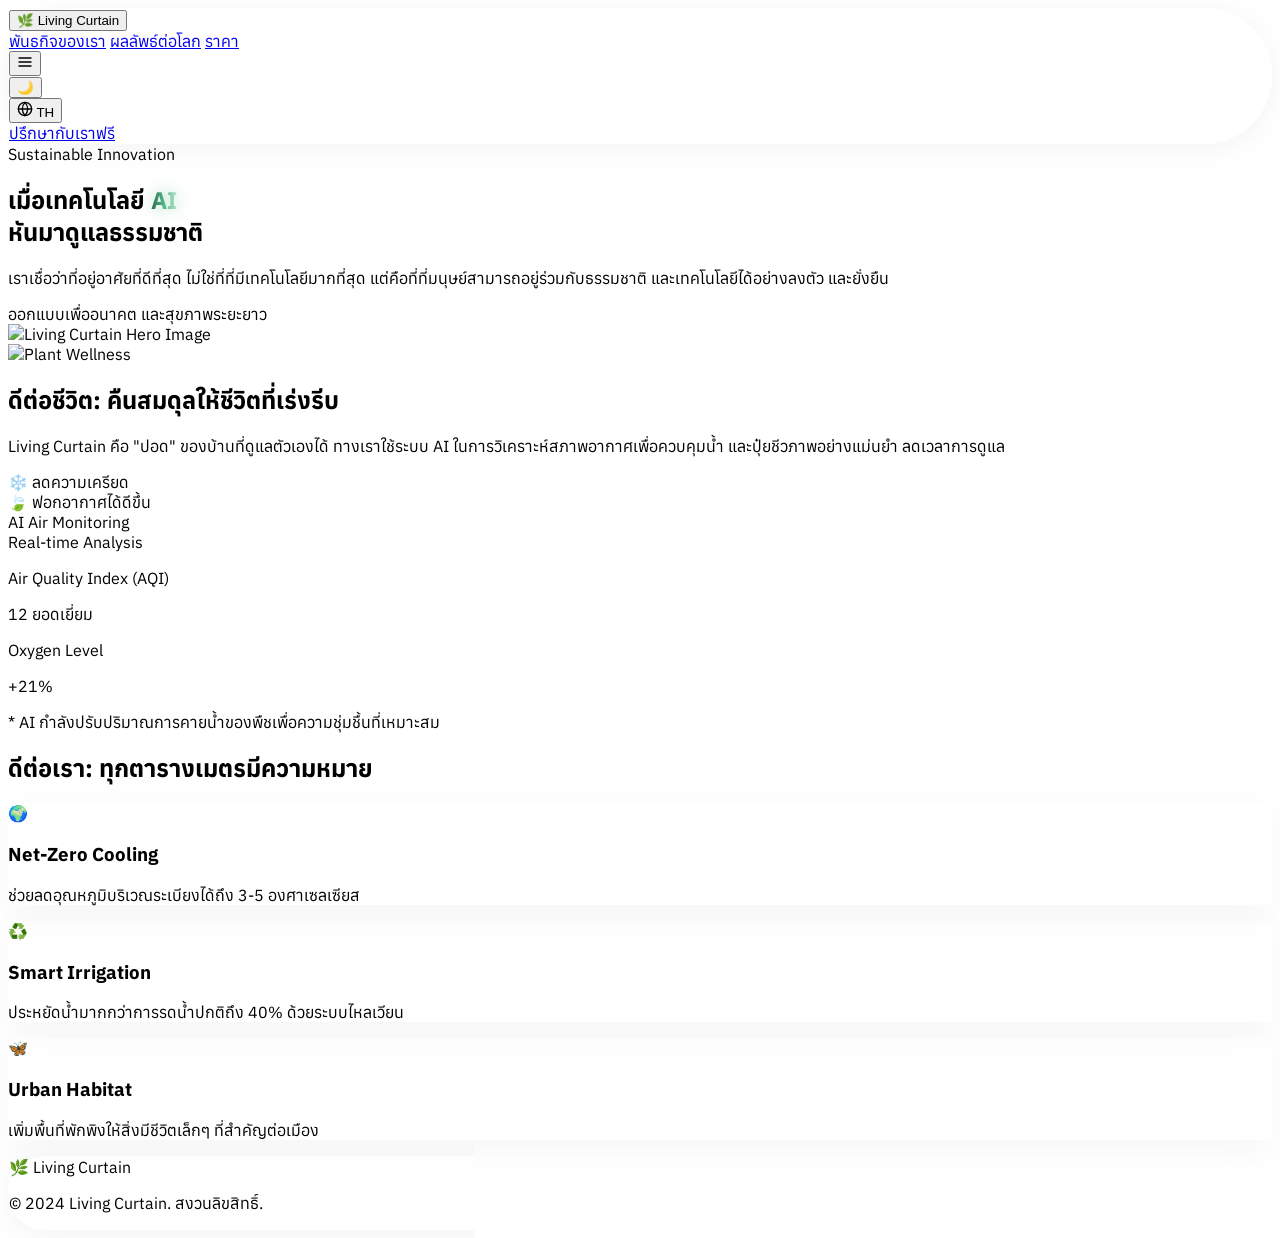
==== commit a441b35c: "Update index.html" ====
--- a/index.html
+++ b/index.html
@@ -580,13 +580,13 @@
         <!-- Pricing Modal -->
 <div id="pricing-modal" class="fixed inset-0 z-[999] flex items-center justify-center px-4" style="display:none;">
     <div class="absolute inset-0 bg-black/40 backdrop-blur-sm" onclick="closePricing()"></div>
-    <div class="relative bg-white dark:bg-zinc-900 rounded-[40px] shadow-2xl p-8 max-w-3xl w-full z-10">
+    <div class="relative bg-white dark:bg-zinc-900 rounded-[40px] shadow-2xl p-5 md:p-8 max-w-3xl w-full z-10 overflow-y-auto max-h-[90vh]">
         <button onclick="closePricing()" class="absolute top-6 right-6 text-gray-400 hover:text-gray-600 dark:hover:text-gray-200 text-2xl">✕</button>
         <h2 class="text-2xl font-bold text-forest dark:text-forest-dark mb-2 text-center" id="pricing-title">เลือกแผนที่ใช่สำหรับคุณ</h2>
         <p class="text-gray-400 text-sm text-center mb-8" id="pricing-subtitle">ติดตั้งครั้งเดียว ดูแลตัวเองด้วย AI</p>
-        <div class="grid md:grid-cols-3 gap-4">
+        <div class="grid grid-cols-1 md:grid-cols-3 gap-3">
             <!-- Starter -->
-            <div class="border border-gray-100 dark:border-zinc-700 rounded-[28px] p-6 text-left">
+            <div class="border border-gray-100 dark:border-zinc-700 rounded-[28px] p-4 md:p-6 text-left">
                 <p class="text-xs font-bold uppercase tracking-widest text-gray-400 mb-2">Starter</p>
                 <p class="text-3xl font-black text-forest dark:text-forest-dark mb-1">฿12,900</p>
                 <p class="text-xs text-gray-400 mb-4 pricing-once">ติดตั้งครั้งเดียว</p>
@@ -598,7 +598,7 @@
                 </ul>
             </div>
             <!-- Pro (Highlight) -->
-            <div class="bg-forest dark:bg-forest-dark rounded-[28px] p-6 text-left text-white relative">
+            <div class="bg-forest dark:bg-forest-dark rounded-[28px] p-4 md:p-6 text-left text-white relative">
                 <span id="pricing-badge" class="absolute top-4 right-4 text-[10px] font-bold bg-white/20 px-2 py-1 rounded-full">แนะนำ</span>
                 <p class="text-xs font-bold uppercase tracking-widest opacity-70 mb-2">Pro</p>
                 <p class="text-3xl font-black mb-1">฿24,900</p>
@@ -611,7 +611,7 @@
                 </ul>
             </div>
             <!-- Premium -->
-            <div class="border border-gray-100 dark:border-zinc-700 rounded-[28px] p-6 text-left">
+            <div class="border border-gray-100 dark:border-zinc-700 rounded-[28px] p-4 md:p-6 text-left">
                 <p class="text-xs font-bold uppercase tracking-widest text-gray-400 mb-2">Premium</p>
                 <p class="text-3xl font-black text-forest dark:text-forest-dark mb-1">฿39,900</p>
                 <p class="text-xs text-gray-400 mb-4 pricing-once">ติดตั้งครั้งเดียว</p>
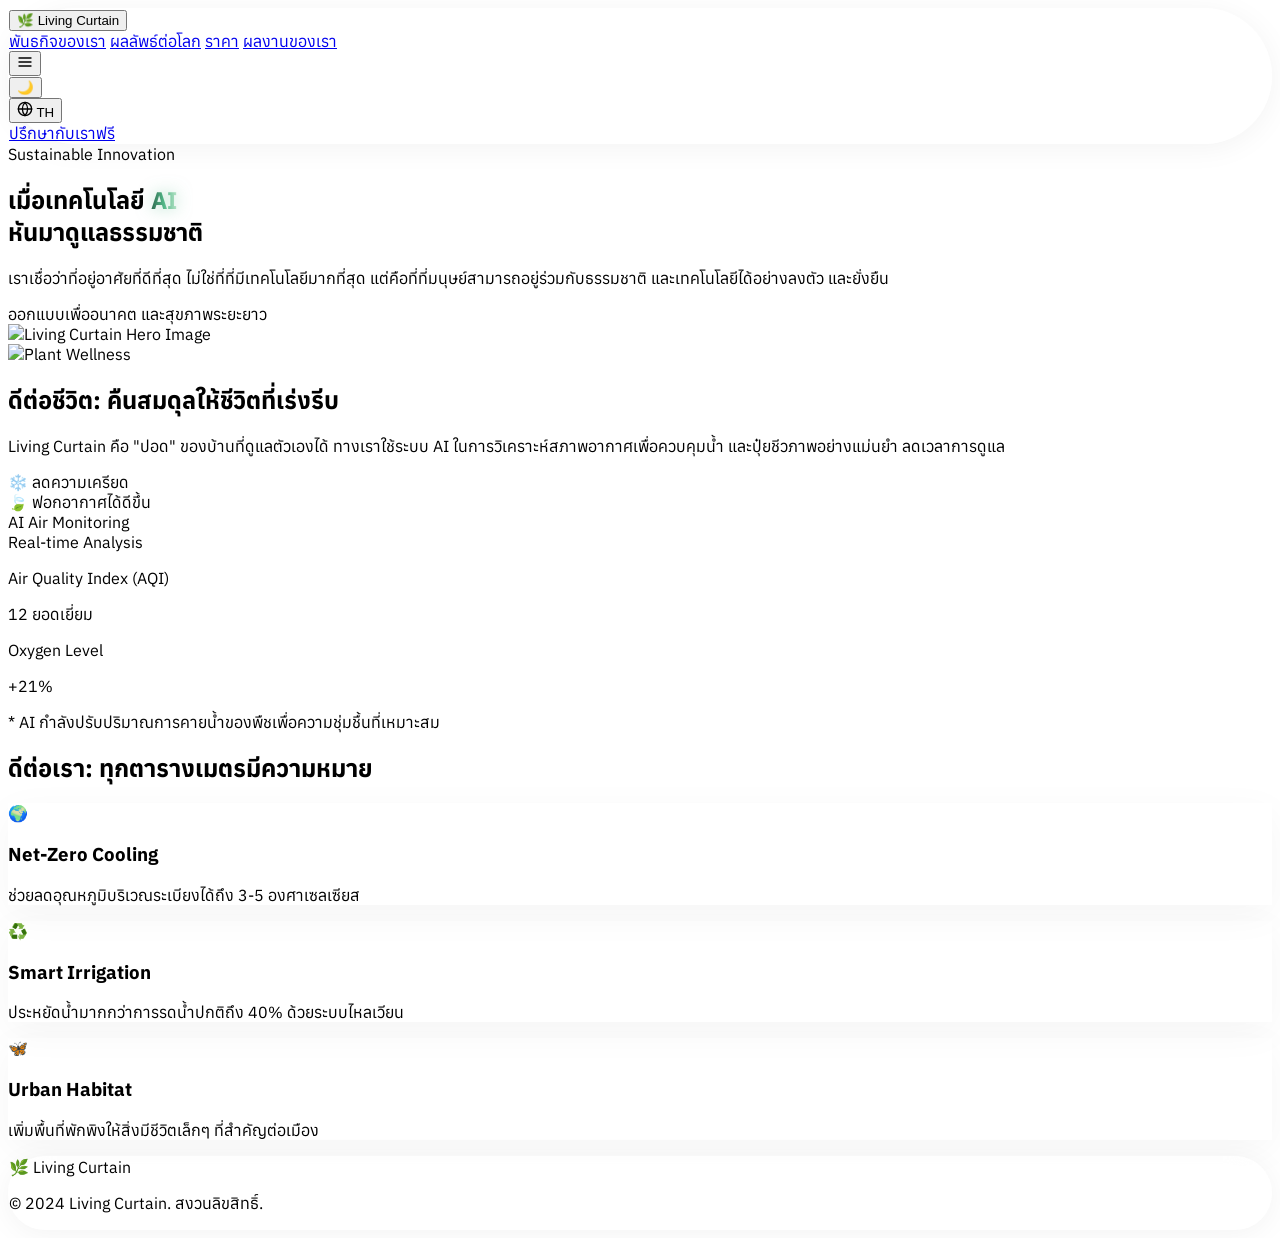
==== commit 16217e1a: "Update index.html" ====
--- a/index.html
+++ b/index.html
@@ -128,6 +128,7 @@
                 <a href="#mission" id="nav-mission" class="hover:text-forest dark:hover:text-forest-dark transition-all py-1">พันธกิจของเรา</a>
                 <a href="#impact" id="nav-impact" class="hover:text-forest dark:hover:text-forest-dark transition-all py-1">ผลลัพธ์ต่อโลก</a>
                 <a href="#" id="nav-pricing" onclick="openPricing(event)" class="hover:text-forest dark:hover:text-forest-dark transition-all py-1">ราคา</a>
+                <a href="#" id="nav-portfolio" onclick="openPortfolio(event)" class="hover:text-forest dark:hover:text-forest-dark transition-all py-1">ผลงานของเรา</a>
             </div>
 
             <!-- Mobile hamburger -->
@@ -139,6 +140,7 @@
                     <a href="#mission" id="nav-mission-m" onclick="closeMobileMenu()" class="lang-item px-4 py-2 text-xs font-semibold flex items-center gap-2 text-gray-800 dark:text-gray-100">พันธกิจของเรา</a>
                     <a href="#impact" id="nav-impact-m" onclick="closeMobileMenu()" class="lang-item px-4 py-2 text-xs font-semibold flex items-center gap-2 text-gray-800 dark:text-gray-100">ผลลัพธ์ต่อโลก</a>
                     <a href="#" id="nav-pricing-m" onclick="openPricing(event); closeMobileMenu()" class="lang-item px-4 py-2 text-xs font-semibold flex items-center gap-2 text-gray-800 dark:text-gray-100">ราคา</a>
+                    <a href="#" id="nav-portfolio-m" onclick="openPortfolio(event); closeMobileMenu()" class="lang-item px-4 py-2 text-xs font-semibold flex items-center gap-2 text-gray-800 dark:text-gray-100">ผลงานของเรา</a>
                 </div>
             </div>
 
@@ -321,6 +323,11 @@
                 pricingNote: "* ราคายังไม่รวมค่าบริการรายปี · ติดต่อสอบถามเพิ่มเติมได้เลย",
                 pricingBadge: "แนะนำ",
                 pricingOnce: "ติดตั้งครั้งเดียว",
+                navPortfolio: "ผลงานของเรา",
+                portfolioTitle: "ผลงานของเรา", portfolioSubtitle: "โครงการที่เราภูมิใจ",
+                p1Title: "คอนโด Ideo Sukhumvit", p1Desc: "ระเบียงชั้น 12 · พื้นที่ 3 ม. · AI Monitoring",
+                p2Title: "บ้านเดี่ยว Lat Phrao",  p2Desc: "ระเบียงหน้าบ้าน · พื้นที่ 5 ม. · Pro Plan",
+                p3Title: "Office Silom Tower",     p3Desc: "ผนังสีเขียว · พื้นที่ 8 ม. · Premium Plan",
                 starterFeats: ["พื้นที่สูงสุด 2 ม.", "ระบบรดน้ำอัตโนมัติ", "AI Monitoring", "Bio-fertilizer"],
                 proFeats: ["พื้นที่สูงสุด 4 ม.", "ระบบรดน้ำอัตโนมัติ", "AI Monitoring", "Bio-fertilizer"],
                 premiumFeats: ["พื้นที่ไม่จำกัด", "ระบบรดน้ำอัตโนมัติ", "AI Monitoring", "Bio-fertilizer + Custom"],
@@ -344,6 +351,11 @@
                 pricingNote: "* Price excludes annual service fee · Contact us for more info",
                 pricingBadge: "Recommended",
                 pricingOnce: "One-time install",
+                navPortfolio: "Our Work",
+                portfolioTitle: "Our Work", portfolioSubtitle: "Projects we're proud of",
+                p1Title: "Ideo Sukhumvit Condo", p1Desc: "12th floor balcony · 3m area · AI Monitoring",
+                p2Title: "Lat Phrao House",      p2Desc: "Front balcony · 5m area · Pro Plan",
+                p3Title: "Silom Tower Office",   p3Desc: "Green wall · 8m area · Premium Plan",
                 starterFeats: ["Up to 2m area", "Auto irrigation", "AI Monitoring", "Bio-fertilizer"],
                 proFeats: ["Up to 4m area", "Auto irrigation", "AI Monitoring", "Bio-fertilizer"],
                 premiumFeats: ["Unlimited area", "Auto irrigation", "AI Monitoring", "Bio-fertilizer + Custom"],
@@ -367,6 +379,11 @@
                 pricingNote: "* 价格不含年度服务费 · 如需更多信息请联系我们",
                 pricingBadge: "推荐",
                 pricingOnce: "一次性安装",
+                navPortfolio: "我们的作品",
+                portfolioTitle: "我们的作品", portfolioSubtitle: "我们引以为豪的项目",
+                p1Title: "Ideo Sukhumvit公寓", p1Desc: "12楼阳台 · 3米区域 · AI监测",
+                p2Title: "Lat Phrao独栋别墅",  p2Desc: "前阳台 · 5米区域 · Pro方案",
+                p3Title: "Silom Tower办公室",  p3Desc: "绿化墙 · 8米区域 · Premium方案",
                 starterFeats: ["最多2米区域", "自动灌溉系统", "AI Monitoring", "Bio-fertilizer"],
                 proFeats: ["最多4米区域", "自动灌溉系统", "AI Monitoring", "Bio-fertilizer"],
                 premiumFeats: ["无限区域", "自动灌溉系统", "AI Monitoring", "Bio-fertilizer + Custom"],
@@ -390,6 +407,11 @@
                 pricingNote: "* 年間サービス料は別途 · 詳細はお問い合わせください",
                 pricingBadge: "おすすめ",
                 pricingOnce: "一回限りの設置",
+                navPortfolio: "実績",
+                portfolioTitle: "実績", portfolioSubtitle: "誇りに思うプロジェクト",
+                p1Title: "Ideo Sukhumvitマンション", p1Desc: "12階バルコニー · 3mエリア · AIモニタリング",
+                p2Title: "Lat Phrao一戸建て",        p2Desc: "フロントバルコニー · 5mエリア · Proプラン",
+                p3Title: "Silom Towerオフィス",      p3Desc: "グリーンウォール · 8mエリア · Premiumプラン",
                 starterFeats: ["最大2mのエリア", "自動灌漑システム", "AI Monitoring", "Bio-fertilizer"],
                 proFeats: ["最大4mのエリア", "自動灌漑システム", "AI Monitoring", "Bio-fertilizer"],
                 premiumFeats: ["無制限エリア", "自動灌漑システム", "AI Monitoring", "Bio-fertilizer + Custom"],
@@ -413,6 +435,11 @@
                 pricingNote: "* Preis exkl. Jahresgebühr · Kontaktieren Sie uns für mehr Infos",
                 pricingBadge: "Empfohlen",
                 pricingOnce: "Einmalige Installation",
+                navPortfolio: "Unsere Projekte",
+                portfolioTitle: "Unsere Projekte", portfolioSubtitle: "Projekte auf die wir stolz sind",
+                p1Title: "Ideo Sukhumvit Condo", p1Desc: "12. Stock Balkon · 3m Fläche · KI-Überwachung",
+                p2Title: "Lat Phrao Haus",       p2Desc: "Frontbalkon · 5m Fläche · Pro Plan",
+                p3Title: "Silom Tower Büro",     p3Desc: "Grüne Wand · 8m Fläche · Premium Plan",
                 starterFeats: ["Bis zu 2m Fläche", "Automatische Bewässerung", "AI Monitoring", "Bio-fertilizer"],
                 proFeats: ["Bis zu 4m Fläche", "Automatische Bewässerung", "AI Monitoring", "Bio-fertilizer"],
                 premiumFeats: ["Unbegrenzte Fläche", "Automatische Bewässerung", "AI Monitoring", "Bio-fertilizer + Custom"],
@@ -436,6 +463,11 @@
                 pricingNote: "* Prix hors frais annuels · Contactez-nous pour plus d'infos",
                 pricingBadge: "Recommandé",
                 pricingOnce: "Installation unique",
+                navPortfolio: "Nos Réalisations",
+                portfolioTitle: "Nos Réalisations", portfolioSubtitle: "Des projets dont nous sommes fiers",
+                p1Title: "Condo Ideo Sukhumvit", p1Desc: "Balcon 12e étage · 3m · Surveillance IA",
+                p2Title: "Maison Lat Phrao",     p2Desc: "Balcon avant · 5m · Plan Pro",
+                p3Title: "Bureau Silom Tower",   p3Desc: "Mur végétal · 8m · Plan Premium",
                 starterFeats: ["Jusqu'à 2m de surface", "Irrigation automatique", "AI Monitoring", "Bio-fertilizer"],
                 proFeats: ["Jusqu'à 4m de surface", "Irrigation automatique", "AI Monitoring", "Bio-fertilizer"],
                 premiumFeats: ["Surface illimitée", "Irrigation automatique", "AI Monitoring", "Bio-fertilizer + Custom"],
@@ -456,6 +488,16 @@
             document.getElementById('nav-mission-m').innerText = t.navMission;
             document.getElementById('nav-impact-m').innerText = t.navImpact;
             document.getElementById('nav-pricing-m').innerText = t.navPricing;
+            document.getElementById('nav-portfolio').innerText   = t.navPortfolio;
+            document.getElementById('nav-portfolio-m').innerText = t.navPortfolio;
+            document.getElementById('portfolio-title').innerText    = t.portfolioTitle;
+            document.getElementById('portfolio-subtitle').innerText = t.portfolioSubtitle;
+            document.getElementById('p1-title').innerText = t.p1Title;
+            document.getElementById('p1-desc').innerText  = t.p1Desc;
+            document.getElementById('p2-title').innerText = t.p2Title;
+            document.getElementById('p2-desc').innerText  = t.p2Desc;
+            document.getElementById('p3-title').innerText = t.p3Title;
+            document.getElementById('p3-desc').innerText  = t.p3Desc;
             document.getElementById('pricing-title').innerText = t.pricingTitle;
             document.getElementById('pricing-subtitle').innerText = t.pricingSubtitle;
             document.getElementById('pricing-badge').innerText = t.pricingBadge;
@@ -574,7 +616,15 @@
 function closeMobileMenu() { mobileMenu.classList.remove('show'); }
 window.addEventListener('click', () => mobileMenu.classList.remove('show'));
 
-        
+
+        function openPortfolio(e) {
+    e.preventDefault();
+    document.getElementById('portfolio-modal').style.display = 'flex';
+}
+function closePortfolio() {
+    document.getElementById('portfolio-modal').style.display = 'none';
+}
+
     </script>
 
         <!-- Pricing Modal -->
@@ -626,6 +676,47 @@
         <p id="pricing-note" class="text-center text-xs text-gray-400 mt-6">* ราคายังไม่รวมค่าบริการรายปี · ติดต่อสอบถามเพิ่มเติมได้เลย</p>
     </div>
 </div>
+                <!-- Portfolio Modal -->
+<div id="portfolio-modal" class="fixed inset-0 z-[999] flex items-center justify-center px-4" style="display:none;">
+    <div class="absolute inset-0 bg-black/40 backdrop-blur-sm" onclick="closePortfolio()"></div>
+    <div class="relative bg-white dark:bg-zinc-900 rounded-[40px] shadow-2xl p-5 md:p-8 max-w-3xl w-full z-10 overflow-y-auto max-h-[90vh]">
+        <button onclick="closePortfolio()" class="absolute top-6 right-6 text-gray-400 hover:text-gray-600 dark:hover:text-gray-200 text-2xl">✕</button>
+        <h2 id="portfolio-title" class="text-2xl font-bold text-forest dark:text-forest-dark mb-2 text-center">ผลงานของเรา</h2>
+        <p  id="portfolio-subtitle" class="text-gray-400 text-sm text-center mb-8">โครงการที่เราภูมิใจ</p>
+        <div class="grid grid-cols-1 md:grid-cols-3 gap-3">
+            <!-- Project 1 -->
+            <div class="border border-gray-100 dark:border-zinc-700 rounded-[28px] overflow-hidden">
+                <div class="aspect-[4/3] bg-gray-100 dark:bg-zinc-800">
+                    <img src="https://images.unsplash.com/photo-1416879595882-3373a0480b5b?auto=format&fit=crop&q=80&w=600" class="w-full h-full object-cover">
+                </div>
+                <div class="p-4">
+                    <p id="p1-title" class="font-bold text-forest dark:text-forest-dark text-sm mb-1">คอนโด Ideo Sukhumvit</p>
+                    <p id="p1-desc" class="text-xs text-gray-400">ระเบียงชั้น 12 · พื้นที่ 3 ม. · AI Monitoring</p>
+                </div>
+            </div>
+            <!-- Project 2 -->
+            <div class="border border-gray-100 dark:border-zinc-700 rounded-[28px] overflow-hidden">
+                <div class="aspect-[4/3] bg-gray-100 dark:bg-zinc-800">
+                    <img src="https://images.unsplash.com/photo-1558618666-fcd25c85cd64?auto=format&fit=crop&q=80&w=600" class="w-full h-full object-cover">
+                </div>
+                <div class="p-4">
+                    <p id="p2-title" class="font-bold text-forest dark:text-forest-dark text-sm mb-1">บ้านเดี่ยว Lat Phrao</p>
+                    <p id="p2-desc" class="text-xs text-gray-400">ระเบียงหน้าบ้าน · พื้นที่ 5 ม. · Pro Plan</p>
+                </div>
+            </div>
+            <!-- Project 3 -->
+            <div class="border border-gray-100 dark:border-zinc-700 rounded-[28px] overflow-hidden">
+                <div class="aspect-[4/3] bg-gray-100 dark:bg-zinc-800">
+                    <img src="https://images.unsplash.com/photo-1585320806297-9794b3e4eeae?auto=format&fit=crop&q=80&w=600" class="w-full h-full object-cover">
+                </div>
+                <div class="p-4">
+                    <p id="p3-title" class="font-bold text-forest dark:text-forest-dark text-sm mb-1">Office Silom Tower</p>
+                    <p id="p3-desc" class="text-xs text-gray-400">ผนังสีเขียว · พื้นที่ 8 ม. · Premium Plan</p>
+                </div>
+            </div>
+        </div>
+    </div>
+</div>
     
 </body>
 </html>
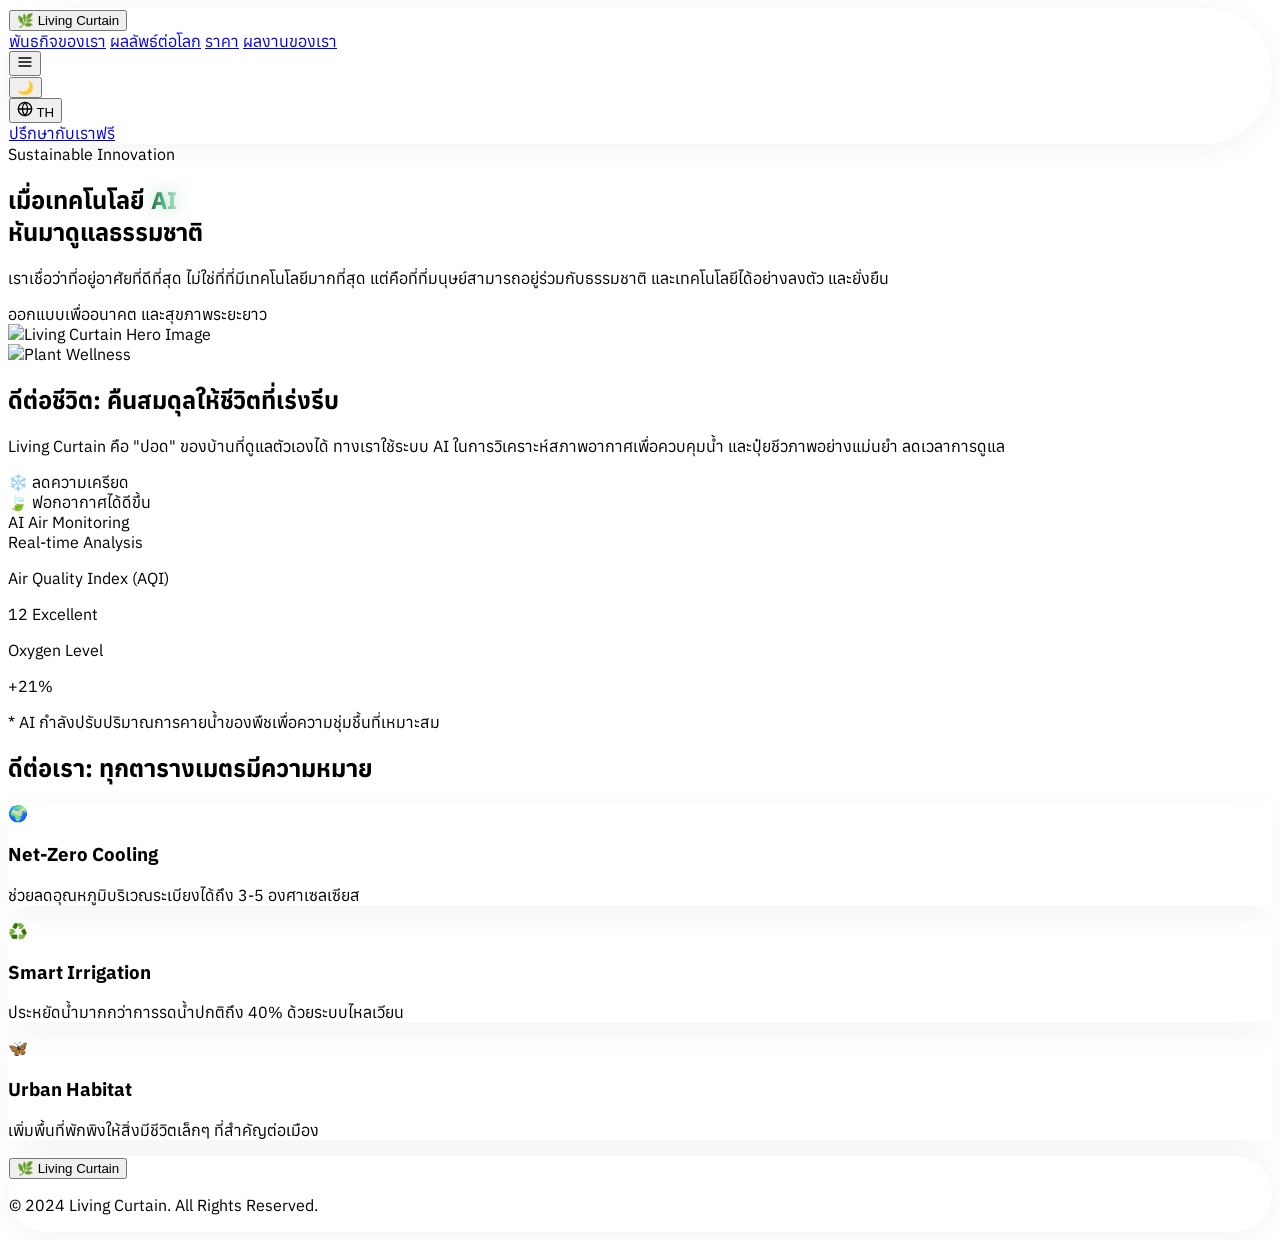
==== commit 7ee492ef: "Refactor: split into separate pages and shared CSS/JS files - ราคา (pricing) and ผลงาน (portfolio) n" ====
--- a/index.html
+++ b/index.html
@@ -5,119 +5,21 @@
     <meta name="viewport" content="width=device-width, initial-scale=1.0">
     <title>Living Curtain - นิยามใหม่ของการอยู่อาศัยที่ยั่งยืน</title>
     <script src="https://cdn.tailwindcss.com"></script>
-    <link href="https://fonts.googleapis.com/css2?family=Anuphan:wght@300;400;600;800&display=swap" rel="stylesheet">
     <script>
         tailwind.config = {
             darkMode: 'class',
-            theme: {
-                extend: {
-                    colors: {
-                        forest: {
-                            DEFAULT: '#1b4332',
-                            dark: '#52b788'
-                        }
-                    }
-                }
-            }
+            theme: { extend: { colors: { forest: { DEFAULT: '#1b4332', dark: '#52b788' } } } }
         }
     </script>
-    <style>
-        html { scroll-behavior: smooth; }
-        body {
-            font-family: 'Anuphan', sans-serif;
-            transition: background-color 0.5s ease, color 0.5s ease;
-            -webkit-user-select: none;
-            user-select: none;
-        }
-        img {
-            -webkit-touch-callout: none;
-            -webkit-user-drag: none;
-            pointer-events: none; 
-        }
-        section { scroll-margin-top: 80px; }
-
-        .dynamic-island {
-            background: rgba(255, 255, 255, 0.5);
-            backdrop-filter: blur(20px);
-            -webkit-backdrop-filter: blur(20px);
-            border: 1px solid rgba(255, 255, 255, 0.2);
-            box-shadow: 0 4px 30px rgba(0, 0, 0, 0.05);
-            border-radius: 999px;
-            transition: all 0.5s cubic-bezier(0.19, 1, 0.22, 1);
-        }
-        .dark .dynamic-island {
-            background: rgba(24, 24, 27, 0.5);
-            border: 1px solid rgba(255, 255, 255, 0.05);
-            box-shadow: 0 10px 40px rgba(0, 0, 0, 0.4);
-        }
-
-        .card-shadow {
-            box-shadow: 0 10px 40px rgba(0, 0, 0, 0.04);
-            transition: transform 0.3s ease, box-shadow 0.3s ease;
-        }
-        .dark .card-shadow { box-shadow: 0 10px 40px rgba(0, 0, 0, 0.4); }
-
-        .leaf-float { animation: float 6s ease-in-out infinite; }
-        @keyframes float {
-            0% { transform: translateY(0px); }
-            50% { transform: translateY(-15px); }
-            100% { transform: translateY(0px); }
-        }
-
-        .toggle-dot { transition: transform 0.4s cubic-bezier(0.175, 0.885, 0.32, 1.275); }
-
-        .ai-green-glow {
-            background: linear-gradient(to right, #2d6a4f 0%, #52b788 25%, #b7e4c7 50%, #52b788 75%, #2d6a4f 100%);
-            background-size: 200% auto;
-            -webkit-background-clip: text;
-            -webkit-text-fill-color: transparent;
-            animation: emerald-shift 4s linear infinite, emerald-sparkle 2s ease-in-out infinite alternate;
-            filter: drop-shadow(0 0 8px rgba(82, 183, 136, 0.5));
-            font-weight: 800;
-        }
-        @keyframes emerald-shift { to { background-position: 200% center; } }
-        @keyframes emerald-sparkle {
-            from { filter: drop-shadow(0 0 5px rgba(82, 183, 136, 0.4)); opacity: 0.9; }
-            to { filter: drop-shadow(0 0 15px rgba(183, 228, 199, 0.8)); opacity: 1; }
-        }
-
-        .lang-dropdown {
-            display: none;
-            position: absolute;
-            top: 100%; 
-            left: 50%;
-            transform: translateX(-50%);
-            background: white;
-            border-radius: 20px;
-            box-shadow: 0 12px 30px rgba(0,0,0,0.12);
-            border: 1px solid rgba(0,0,0,0.05);
-            overflow: hidden;
-            min-width: 150px;
-            z-index: 100;
-            margin-top: 12px;
-            opacity: 0;
-            transition: opacity 0.2s ease;
-        }
-        .lang-dropdown.show { display: block; opacity: 1; }
-        .dark .lang-dropdown { background: #27272a; border-color: rgba(255,255,255,0.08); }
-        .lang-item { transition: all 0.2s ease; cursor: pointer; }
-        .lang-item:hover { background: #f4f4f5; padding-left: 1.25rem; }
-        .dark .lang-item:hover { background: #3f3f46; }
-
-        .ai-pulse { animation: pulse-ring 2s cubic-bezier(0.4, 0, 0.6, 1) infinite; }
-        @keyframes pulse-ring {
-            0% { transform: scale(0.95); opacity: 0.5; }
-            50% { transform: scale(1.05); opacity: 0.8; }
-            100% { transform: scale(0.95); opacity: 0.5; }
-        }
-    </style>
+    <link href="https://fonts.googleapis.com/css2?family=Anuphan:wght@300;400;600;800&display=swap" rel="stylesheet">
+    <link rel="stylesheet" href="css/styles.css">
 </head>
 <body class="bg-white text-gray-800 dark:bg-zinc-900 dark:text-gray-100" oncontextmenu="return false;">
 
-   <!-- Navigation -->
+<!-- Navigation -->
 <div class="fixed top-6 left-0 w-full z-50 px-4 md:px-0 flex justify-center">
     <nav class="dynamic-island w-full max-w-[98%] md:max-w-fit px-2 py-2 md:py-2.5 md:px-3 flex justify-between items-center">
-        <button onclick="window.scrollTo({top: 0, behavior: 'smooth'})" class="flex items-center space-x-1 md:space-x-2 cursor-pointer hover:opacity-80 active:scale-95 transition-all px-2">
+        <button onclick="window.scrollTo({top:0,behavior:'smooth'})" class="flex items-center space-x-1 md:space-x-2 cursor-pointer hover:opacity-80 active:scale-95 transition-all px-2">
             <span class="text-xl">🌿</span>
             <span class="text-sm md:text-base font-semibold text-forest dark:text-forest-dark tracking-tight">Living Curtain</span>
         </button>
@@ -125,22 +27,22 @@
         <div class="flex items-center space-x-2 md:space-x-4">
             <!-- Desktop nav -->
             <div class="hidden md:flex items-center space-x-5 text-sm font-medium text-gray-600 dark:text-gray-300">
-                <a href="#mission" id="nav-mission" class="hover:text-forest dark:hover:text-forest-dark transition-all py-1">พันธกิจของเรา</a>
-                <a href="#impact" id="nav-impact" class="hover:text-forest dark:hover:text-forest-dark transition-all py-1">ผลลัพธ์ต่อโลก</a>
-                <a href="#" id="nav-pricing" onclick="openPricing(event)" class="hover:text-forest dark:hover:text-forest-dark transition-all py-1">ราคา</a>
-                <a href="#" id="nav-portfolio" onclick="openPortfolio(event)" class="hover:text-forest dark:hover:text-forest-dark transition-all py-1">ผลงานของเรา</a>
+                <a href="#mission"     id="nav-mission"   class="hover:text-forest dark:hover:text-forest-dark transition-all py-1">พันธกิจของเรา</a>
+                <a href="#impact"      id="nav-impact"    class="hover:text-forest dark:hover:text-forest-dark transition-all py-1">ผลลัพธ์ต่อโลก</a>
+                <a href="pricing.html" id="nav-pricing"   class="hover:text-forest dark:hover:text-forest-dark transition-all py-1">ราคา</a>
+                <a href="portfolio.html" id="nav-portfolio" class="hover:text-forest dark:hover:text-forest-dark transition-all py-1">ผลงานของเรา</a>
             </div>
 
             <!-- Mobile hamburger -->
             <div class="relative md:hidden">
                 <button id="mobile-menu-btn" class="flex items-center bg-gray-100 dark:bg-zinc-800 p-2 rounded-full hover:bg-gray-200 dark:hover:bg-zinc-700 transition-all">
-                    <svg xmlns="http://www.w3.org/2000/svg" width="16" height="16" viewBox="0 0 24 24" fill="none" stroke="currentColor" stroke-width="2" stroke-linecap="round" stroke-linejoin="round" class="text-gray-500 dark:text-gray-400"><line x1="3" y1="6" x2="21" y2="6"></line><line x1="3" y1="12" x2="21" y2="12"></line><line x1="3" y1="18" x2="21" y2="18"></line></svg>
+                    <svg xmlns="http://www.w3.org/2000/svg" width="16" height="16" viewBox="0 0 24 24" fill="none" stroke="currentColor" stroke-width="2" stroke-linecap="round" stroke-linejoin="round" class="text-gray-500 dark:text-gray-400"><line x1="3" y1="6" x2="21" y2="6"/><line x1="3" y1="12" x2="21" y2="12"/><line x1="3" y1="18" x2="21" y2="18"/></svg>
                 </button>
                 <div id="mobile-menu" class="lang-dropdown py-2" style="min-width:180px;">
-                    <a href="#mission" id="nav-mission-m" onclick="closeMobileMenu()" class="lang-item px-4 py-2 text-xs font-semibold flex items-center gap-2 text-gray-800 dark:text-gray-100">พันธกิจของเรา</a>
-                    <a href="#impact" id="nav-impact-m" onclick="closeMobileMenu()" class="lang-item px-4 py-2 text-xs font-semibold flex items-center gap-2 text-gray-800 dark:text-gray-100">ผลลัพธ์ต่อโลก</a>
-                    <a href="#" id="nav-pricing-m" onclick="openPricing(event); closeMobileMenu()" class="lang-item px-4 py-2 text-xs font-semibold flex items-center gap-2 text-gray-800 dark:text-gray-100">ราคา</a>
-                    <a href="#" id="nav-portfolio-m" onclick="openPortfolio(event); closeMobileMenu()" class="lang-item px-4 py-2 text-xs font-semibold flex items-center gap-2 text-gray-800 dark:text-gray-100">ผลงานของเรา</a>
+                    <a href="#mission"       id="nav-mission-m"   onclick="closeMobileMenu()" class="lang-item px-4 py-2 text-xs font-semibold flex items-center gap-2 text-gray-800 dark:text-gray-100">พันธกิจของเรา</a>
+                    <a href="#impact"        id="nav-impact-m"    onclick="closeMobileMenu()" class="lang-item px-4 py-2 text-xs font-semibold flex items-center gap-2 text-gray-800 dark:text-gray-100">ผลลัพธ์ต่อโลก</a>
+                    <a href="pricing.html"   id="nav-pricing-m"   onclick="closeMobileMenu()" class="lang-item px-4 py-2 text-xs font-semibold flex items-center gap-2 text-gray-800 dark:text-gray-100">ราคา</a>
+                    <a href="portfolio.html" id="nav-portfolio-m" onclick="closeMobileMenu()" class="lang-item px-4 py-2 text-xs font-semibold flex items-center gap-2 text-gray-800 dark:text-gray-100">ผลงานของเรา</a>
                 </div>
             </div>
 
@@ -154,7 +56,7 @@
 
             <div class="relative">
                 <button id="lang-btn" class="flex items-center space-x-1 bg-gray-100 dark:bg-zinc-800 p-2 rounded-full hover:bg-gray-200 dark:hover:bg-zinc-700 transition-all">
-                    <svg xmlns="http://www.w3.org/2000/svg" width="16" height="16" viewBox="0 0 24 24" fill="none" stroke="currentColor" stroke-width="2" stroke-linecap="round" stroke-linejoin="round" class="text-gray-500 dark:text-gray-400"><circle cx="12" cy="12" r="10"></circle><line x1="2" y1="12" x2="22" y2="12"></line><path d="M12 2a15.3 15.3 0 0 1 4 10 15.3 15.3 0 0 1-4 10 15.3 15.3 0 0 1-4-10 15.3 15.3 0 0 1 4-10z"></path></svg>
+                    <svg xmlns="http://www.w3.org/2000/svg" width="16" height="16" viewBox="0 0 24 24" fill="none" stroke="currentColor" stroke-width="2" stroke-linecap="round" stroke-linejoin="round" class="text-gray-500 dark:text-gray-400"><circle cx="12" cy="12" r="10"/><line x1="2" y1="12" x2="22" y2="12"/><path d="M12 2a15.3 15.3 0 0 1 4 10 15.3 15.3 0 0 1-4 10 15.3 15.3 0 0 1-4-10 15.3 15.3 0 0 1 4-10z"/></svg>
                     <span id="current-lang-text" class="text-[10px] font-bold text-gray-500 dark:text-gray-400 hidden sm:inline uppercase">TH</span>
                 </button>
                 <div id="lang-dropdown" class="lang-dropdown py-2">
@@ -174,549 +76,133 @@
     </nav>
 </div>
 
-    <!-- Hero Section -->
-    <section id="home" class="pt-32 pb-16 bg-white dark:bg-zinc-900 overflow-hidden min-h-[90vh] flex items-center">
-        <div class="max-w-6xl mx-auto px-6 flex flex-col md:flex-row items-center gap-8 lg:gap-16">
-            <div class="md:w-1/2 text-left">
-                <div id="hero-tag" class="inline-block px-4 py-1 bg-green-50 dark:bg-green-900/20 text-green-700 dark:text-green-400 rounded-full text-xs font-bold mb-4 tracking-widest uppercase whitespace-nowrap">
-                    Sustainable Innovation
-                </div>
-                <h1 id="hero-title" class="text-4xl md:text-5xl font-bold text-forest dark:text-forest-dark leading-tight mb-4 tracking-tight">
-                    เมื่อเทคโนโลยี <span class="ai-green-glow">AI</span> <br>หันมาดูแลธรรมชาติ
-                </h1>
-                <p id="hero-desc" class="text-lg text-gray-600 dark:text-gray-400 mb-6 max-w-md leading-relaxed">
-                    เราเชื่อว่าที่อยู่อาศัยที่ดีที่สุด ไม่ใช่ที่ที่มีเทคโนโลยีมากที่สุด แต่คือที่ที่มนุษย์สามารถอยู่ร่วมกับธรรมชาติ และเทคโนโลยีได้อย่างลงตัว และยั่งยืน
+<!-- Hero Section -->
+<section id="home" class="pt-32 pb-16 bg-white dark:bg-zinc-900 overflow-hidden min-h-[90vh] flex items-center">
+    <div class="max-w-6xl mx-auto px-6 flex flex-col md:flex-row items-center gap-8 lg:gap-16">
+        <div class="md:w-1/2 text-left">
+            <div id="hero-tag" class="inline-block px-4 py-1 bg-green-50 dark:bg-green-900/20 text-green-700 dark:text-green-400 rounded-full text-xs font-bold mb-4 tracking-widest uppercase whitespace-nowrap">
+                Sustainable Innovation
+            </div>
+            <h1 id="hero-title" class="text-4xl md:text-5xl font-bold text-forest dark:text-forest-dark leading-tight mb-4 tracking-tight">
+                เมื่อเทคโนโลยี <span class="ai-green-glow">AI</span> <br>หันมาดูแลธรรมชาติ
+            </h1>
+            <p id="hero-desc" class="text-lg text-gray-600 dark:text-gray-400 mb-6 max-w-md leading-relaxed">
+                เราเชื่อว่าที่อยู่อาศัยที่ดีที่สุด ไม่ใช่ที่ที่มีเทคโนโลยีมากที่สุด แต่คือที่ที่มนุษย์สามารถอยู่ร่วมกับธรรมชาติ และเทคโนโลยีได้อย่างลงตัว และยั่งยืน
+            </p>
+            <div class="flex items-center space-x-4 text-forest dark:text-forest-dark font-semibold">
+                <span class="w-12 h-[2px] bg-forest dark:bg-forest-dark"></span>
+                <span id="hero-footer">ออกแบบเพื่ออนาคต และสุขภาพระยะยาว</span>
+            </div>
+        </div>
+        <div class="md:w-1/2 relative">
+            <div class="leaf-float relative z-10 transition-colors shadow-2xl rounded-[40px]">
+                <div class="aspect-[4/5] bg-gray-50 dark:bg-zinc-800 rounded-[40px] overflow-hidden relative">
+                    <img src="https://raw.githubusercontent.com/ht-1203/Living-Curtain-Landing-Page/main/Main.png" alt="Living Curtain Hero Image" class="object-cover w-full h-full">
+                </div>
+            </div>
+            <div class="absolute -top-10 -right-10 w-64 h-64 bg-green-200 dark:bg-forest/20 rounded-full blur-[80px] opacity-30"></div>
+            <div class="absolute -bottom-10 -left-10 w-64 h-64 bg-forest-dark/20 rounded-full blur-[80px] opacity-20"></div>
+        </div>
+    </div>
+</section>
+
+<!-- Mission Section -->
+<section id="mission" class="py-12 bg-gray-50/30 dark:bg-zinc-800/20 transition-colors duration-500">
+    <div class="max-w-6xl mx-auto px-6">
+        <div class="flex flex-col md:flex-row items-center gap-10 lg:gap-16">
+            <div class="md:w-1/2 order-2 md:order-1 relative group">
+                <div class="relative rounded-[40px] overflow-hidden shadow-2xl bg-gray-100 dark:bg-zinc-800 aspect-[4/5]">
+                    <img src="https://images.unsplash.com/photo-1518531933037-91b2f5f229cc?auto=format&fit=crop&q=80&w=800" alt="Plant Wellness" class="w-full h-full object-cover">
+                </div>
+            </div>
+            <div class="md:w-1/2 order-1 md:order-2 text-left">
+                <h2 id="mission-title" class="text-2xl md:text-3xl font-bold text-forest dark:text-forest-dark mb-4">ดีต่อชีวิต: คืนสมดุลให้ชีวิตที่เร่งรีบ</h2>
+                <p id="mission-desc" class="text-gray-600 dark:text-gray-400 mb-6 leading-relaxed text-lg">
+                    Living Curtain คือ "ปอด" ของบ้านที่ดูแลตัวเองได้ ทางเราใช้ระบบ AI ในการวิเคราะห์สภาพอากาศเพื่อควบคุมน้ำ และปุ๋ยชีวภาพอย่างแม่นยำ ลดเวลาการดูแล
                 </p>
-                <div class="flex items-center space-x-4 text-forest dark:text-forest-dark font-semibold">
-                    <span class="w-12 h-[2px] bg-forest dark:bg-forest-dark"></span>
-                    <span id="hero-footer">ออกแบบเพื่ออนาคต และสุขภาพระยะยาว</span>
-                </div>
-            </div>
-            <div class="md:w-1/2 relative">
-                <div class="leaf-float relative z-10 transition-colors shadow-2xl rounded-[40px]">
-                    <div class="aspect-[4/5] bg-gray-50 dark:bg-zinc-800 rounded-[40px] overflow-hidden relative">
-                        <img src="https://raw.githubusercontent.com/ht-1203/Living-Curtain-Landing-Page/main/Main.png" alt="Living Curtain Hero Image" class="object-cover w-full h-full">
-                    </div>
-                </div>
-                <div class="absolute -top-10 -right-10 w-64 h-64 bg-green-200 dark:bg-forest/20 rounded-full blur-[80px] opacity-30"></div>
-                <div class="absolute -bottom-10 -left-10 w-64 h-64 bg-forest-dark/20 rounded-full blur-[80px] opacity-20"></div>
-            </div>
-        </div>
-    </section>
-
-    <!-- Mission Section (Target for "พันธกิจของเรา") -->
-    <section id="mission" class="py-12 bg-gray-50/30 dark:bg-zinc-800/20 transition-colors duration-500">
-        <div class="max-w-6xl mx-auto px-6">
-            <div class="flex flex-col md:flex-row items-center gap-10 lg:gap-16">
-                <div class="md:w-1/2 order-2 md:order-1 relative group">
-                    <div class="relative rounded-[40px] overflow-hidden shadow-2xl bg-gray-100 dark:bg-zinc-800 aspect-[4/5]">
-                        <img id="mission-img" src="https://images.unsplash.com/photo-1518531933037-91b2f5f229cc?auto=format&fit=crop&q=80&w=800" alt="Plant Wellness" class="w-full h-full object-cover">
-                    </div>
-                </div>
-                
-                <div class="md:w-1/2 order-1 md:order-2 text-left">
-                    <h2 id="mission-title" class="text-2xl md:text-3xl font-bold text-forest dark:text-forest-dark mb-4">ดีต่อชีวิต: คืนสมดุลให้ชีวิตที่เร่งรีบ</h2>
-                    <p id="mission-desc" class="text-gray-600 dark:text-gray-400 mb-6 leading-relaxed text-lg">
-                        Living Curtain คือ "ปอด" ของบ้านที่ดูแลตัวเองได้ ทางเราใช้ระบบ AI ในการวิเคราะห์สภาพอากาศเพื่อควบคุมน้ำ และปุ๋ยชีวภาพอย่างแม่นยำ ลดเวลาการดูแล
-                    </p>
-                    
-                    <div class="grid grid-cols-2 gap-3 mb-8">
-                        <div class="flex items-center space-x-3 p-4 bg-white dark:bg-zinc-800 rounded-2xl shadow-sm">
-                            <span class="text-xl">❄️</span>
-                            <span id="mission-feat-1" class="text-sm font-medium">ลดความเครียด</span>
+                <div class="grid grid-cols-2 gap-3 mb-8">
+                    <div class="flex items-center space-x-3 p-4 bg-white dark:bg-zinc-800 rounded-2xl shadow-sm">
+                        <span class="text-xl">❄️</span>
+                        <span id="mission-feat-1" class="text-sm font-medium">ลดความเครียด</span>
+                    </div>
+                    <div class="flex items-center space-x-3 p-4 bg-white dark:bg-zinc-800 rounded-2xl shadow-sm">
+                        <span class="text-xl">🍃</span>
+                        <span id="mission-feat-2" class="text-sm font-medium">ฟอกอากาศได้ดีขึ้น</span>
+                    </div>
+                </div>
+
+                <!-- AI Air Quality Widget -->
+                <div class="bg-white dark:bg-zinc-800 p-6 rounded-[32px] border border-gray-100 dark:border-zinc-700/50 shadow-sm relative overflow-hidden">
+                    <div class="flex justify-between items-center mb-6">
+                        <div class="flex items-center space-x-2">
+                            <div class="w-2 h-2 bg-green-500 rounded-full ai-pulse"></div>
+                            <span id="sim-tag" class="text-xs font-bold uppercase tracking-widest text-forest dark:text-forest-dark">AI Air Monitoring</span>
                         </div>
-                        <div class="flex items-center space-x-3 p-4 bg-white dark:bg-zinc-800 rounded-2xl shadow-sm">
-                            <span class="text-xl">🍃</span>
-                            <span id="mission-feat-2" class="text-sm font-medium">ฟอกอากาศได้ดีขึ้น</span>
-                        </div>
-                    </div>
-
-                    <!-- AI Air Quality Widget -->
-                    <div class="bg-white dark:bg-zinc-800 p-6 rounded-[32px] border border-gray-100 dark:border-zinc-700/50 shadow-sm relative overflow-hidden">
-                        <div class="flex justify-between items-center mb-6">
-                            <div class="flex items-center space-x-2">
-                                <div class="w-2 h-2 bg-green-500 rounded-full ai-pulse"></div>
-                                <span id="sim-tag" class="text-xs font-bold uppercase tracking-widest text-forest dark:text-forest-dark">AI Air Monitoring</span>
-                            </div>
-                            <span class="text-[10px] font-bold text-gray-400 uppercase tracking-tighter">Real-time Analysis</span>
-                        </div>
-                        <div class="flex items-end justify-between">
-                            <div class="space-y-1">
-                                <p class="text-gray-400 text-[10px] font-bold uppercase">Air Quality Index (AQI)</p>
-                                <div class="flex items-baseline space-x-2">
-                                    <span id="aqi-value" class="text-5xl font-black text-forest dark:text-forest-dark tabular-nums">12</span>
-                                    <span id="aqi-status" class="text-green-500 font-bold text-sm">Excellent</span>
-                                </div>
-                            </div>
-                            <div class="text-right">
-                                <p class="text-gray-400 text-[10px] font-bold uppercase">Oxygen Level</p>
-                                <p class="text-xl font-bold text-gray-700 dark:text-gray-200 tabular-nums">+<span id="o2-value">21</span>%</p>
+                        <span class="text-[10px] font-bold text-gray-400 uppercase tracking-tighter">Real-time Analysis</span>
+                    </div>
+                    <div class="flex items-end justify-between">
+                        <div class="space-y-1">
+                            <p class="text-gray-400 text-[10px] font-bold uppercase">Air Quality Index (AQI)</p>
+                            <div class="flex items-baseline space-x-2">
+                                <span id="aqi-value" class="text-5xl font-black text-forest dark:text-forest-dark tabular-nums">12</span>
+                                <span id="aqi-status" class="text-green-500 font-bold text-sm">Excellent</span>
                             </div>
                         </div>
-                        <div class="mt-6 h-1 w-full bg-gray-100 dark:bg-zinc-900 rounded-full overflow-hidden">
-                            <div id="aqi-bar" class="h-full bg-forest dark:bg-forest-dark transition-all duration-1000" style="width: 12%"></div>
+                        <div class="text-right">
+                            <p class="text-gray-400 text-[10px] font-bold uppercase">Oxygen Level</p>
+                            <p class="text-xl font-bold text-gray-700 dark:text-gray-200 tabular-nums">+<span id="o2-value">21</span>%</p>
                         </div>
-                        <p id="ai-footer-msg" class="mt-4 text-[11px] text-gray-500 dark:text-gray-400 italic">
-                            * AI กำลังปรับปริมาณการคายน้ำของพืชเพื่อความชุ่มชื้นที่เหมาะสม
-                        </p>
-                    </div>
-                </div>
-            </div>
-        </div>
-    </section>
-
-    <!-- Impact Section (Target for "ผลลัพธ์ต่อโลก") -->
-    <section id="impact" class="py-12 bg-white dark:bg-zinc-900 text-center">
-        <div class="max-w-6xl mx-auto px-6">
-            <h2 id="impact-title" class="text-2xl md:text-3xl font-bold text-forest dark:text-forest-dark mb-4">ดีต่อเรา: ทุกตารางเมตรมีความหมาย</h2>
-            <div class="grid md:grid-cols-3 gap-6 mt-10">
-                <div class="bg-gray-50/50 dark:bg-zinc-800/40 p-8 rounded-[32px] card-shadow border border-gray-100 dark:border-zinc-700/30 text-left group">
-                    <div class="w-12 h-12 bg-green-50 dark:bg-green-900/20 rounded-2xl flex items-center justify-center text-xl mb-4">🌍</div>
-                    <h3 id="card1-title" class="text-xl font-bold text-forest dark:text-forest-dark mb-2">Net-Zero Cooling</h3>
-                    <p id="card1-desc" class="text-gray-500 dark:text-gray-400 text-sm leading-relaxed">ช่วยลดอุณหภูมิบริเวณระเบียงได้ถึง 3-5 องศาเซลเซียส</p>
-                </div>
-                <div class="bg-gray-50/50 dark:bg-zinc-800/40 p-8 rounded-[32px] card-shadow border border-gray-100 dark:border-zinc-700/30 text-left group">
-                    <div class="w-12 h-12 bg-green-50 dark:bg-green-900/20 rounded-2xl flex items-center justify-center text-xl mb-4">♻️</div>
-                    <h3 id="card2-title" class="text-xl font-bold text-forest dark:text-forest-dark mb-2">Smart Irrigation</h3>
-                    <p id="card2-desc" class="text-gray-500 dark:text-gray-400 text-sm leading-relaxed">ประหยัดน้ำมากกว่าการรดน้ำปกติถึง 40% ด้วยระบบไหลเวียน</p>
-                </div>
-                <div class="bg-gray-50/50 dark:bg-zinc-800/40 p-8 rounded-[32px] card-shadow border border-gray-100 dark:border-zinc-700/30 text-left group">
-                    <div class="w-12 h-12 bg-green-50 dark:bg-green-900/20 rounded-2xl flex items-center justify-center text-xl mb-4">🦋</div>
-                    <h3 id="card3-title" class="text-xl font-bold text-forest dark:text-forest-dark mb-2">Urban Habitat</h3>
-                    <p id="card3-desc" class="text-gray-500 dark:text-gray-400 text-sm leading-relaxed">เพิ่มพื้นที่พักพิงให้สิ่งมีชีวิตเล็กๆ ที่สำคัญต่อเมือง</p>
-                </div>
-            </div>
-        </div>
-    </section>
-
-    <!-- Footer -->
-    <footer class="py-12 bg-gray-50/30 dark:bg-zinc-900 flex justify-center px-4 border-t border-gray-100 dark:border-zinc-800">
-        <div class="dynamic-island w-fit px-10 py-6 flex flex-col items-center">
-            <div class="flex items-center space-x-2 mb-4 cursor-pointer" onclick="window.scrollTo({top: 0, behavior: 'smooth'})">
-                <span class="text-2xl">🌿</span>
-                <span class="text-xl font-bold text-forest dark:text-forest-dark tracking-tight">Living Curtain</span>
-            </div>
-            <p id="footer-copy" class="text-[10px] uppercase tracking-[0.1em] text-gray-400 dark:text-zinc-600 font-bold">
-                © 2024 Living Curtain. All Rights Reserved.
-            </p>
-        </div>
-    </footer>
-
-    <script>
-        const translations = {
-            th: {
-                navMission: "พันธกิจของเรา", navImpact: "ผลลัพธ์ต่อโลก", navPricing: "ราคา", cta: "ปรึกษากับเราฟรี",
-                heroTag: "Sustainable Innovation", heroTitle: 'เมื่อเทคโนโลยี <span class="ai-green-glow">AI</span> <br>หันมาดูแลธรรมชาติ',
-                heroDesc: "เราเชื่อว่าที่อยู่อาศัยที่ดีที่สุด ไม่ใช่ที่ที่มีเทคโนโลยีมากที่สุด แต่คือที่ที่มนุษย์สามารถอยู่ร่วมกับธรรมชาติ และเทคโนโลยีได้อย่างลงตัว และยั่งยืน",
-                heroFooter: "ออกแบบเพื่ออนาคต และสุขภาพระยะยาว",
-                missionTitle: "ดีต่อชีวิต: คืนสมดุลให้ชีวิตที่เร่งรีบ",
-                missionDesc: "Living Curtain คือ \"ปอด\" ของบ้านที่ดูแลตัวเองได้ ทางเราใช้ระบบ AI ในการวิเคราะห์สภาพอากาศเพื่อควบคุมน้ำ และปุ๋ยชีวภาพอย่างแม่นยำ ลดเวลาการดูแล",
-                missionFeat1: "ลดความเครียด", missionFeat2: "ฟอกอากาศได้ดีขึ้น",
-                simTag: "AI Air Monitoring", aqiStatus: "ยอดเยี่ยม", aiFooterMsg: "* AI กำลังปรับปริมาณการคายน้ำของพืชเพื่อความชุ่มชื้นที่เหมาะสม",
-                impactTitle: "ดีต่อเรา: ทุกตารางเมตรมีความหมาย",
-                card1Title: "Net-Zero Cooling", card1Desc: "ช่วยลดอุณหภูมิบริเวณระเบียงได้ถึง 3-5 องศาเซลเซียส",
-                card2Title: "Smart Irrigation", card2Desc: "ประหยัดน้ำมากกว่าการรดน้ำปกติถึง 40% ด้วยระบบไหลเวียน",
-                card3Title: "Urban Habitat", card3Desc: "เพิ่มพื้นที่พักพิงให้สิ่งมีชีวิตเล็กๆ ที่สำคัญต่อเมือง",
-                footerCopy: "© 2024 Living Curtain. สงวนลิขสิทธิ์.",
-                pricingTitle: "เลือกแผนที่ใช่สำหรับคุณ",
-                pricingSubtitle: "ติดตั้งครั้งเดียว ดูแลตัวเองด้วย AI",
-                pricingNote: "* ราคายังไม่รวมค่าบริการรายปี · ติดต่อสอบถามเพิ่มเติมได้เลย",
-                pricingBadge: "แนะนำ",
-                pricingOnce: "ติดตั้งครั้งเดียว",
-                navPortfolio: "ผลงานของเรา",
-                portfolioTitle: "ผลงานของเรา", portfolioSubtitle: "โครงการที่เราภูมิใจ",
-                p1Title: "คอนโด Ideo Sukhumvit", p1Desc: "ระเบียงชั้น 12 · พื้นที่ 3 ม. · AI Monitoring",
-                p2Title: "บ้านเดี่ยว Lat Phrao",  p2Desc: "ระเบียงหน้าบ้าน · พื้นที่ 5 ม. · Pro Plan",
-                p3Title: "Office Silom Tower",     p3Desc: "ผนังสีเขียว · พื้นที่ 8 ม. · Premium Plan",
-                starterFeats: ["พื้นที่สูงสุด 2 ม.", "ระบบรดน้ำอัตโนมัติ", "AI Monitoring", "Bio-fertilizer"],
-                proFeats: ["พื้นที่สูงสุด 4 ม.", "ระบบรดน้ำอัตโนมัติ", "AI Monitoring", "Bio-fertilizer"],
-                premiumFeats: ["พื้นที่ไม่จำกัด", "ระบบรดน้ำอัตโนมัติ", "AI Monitoring", "Bio-fertilizer + Custom"],
-            },
-            en: {
-                navMission: "Our Mission", navImpact: "Global Impact",  navPricing: "Pricing", cta: "Consult for Free",
-                heroTag: "Sustainable Innovation", heroTitle: 'When <span class="ai-green-glow">AI</span> Technology <br>Cares for Nature',
-                heroDesc: "We believe the best home isn't the most high-tech one, but where humans, nature, and technology coexist perfectly and sustainably.",
-                heroFooter: "Designed for the Future and Long-term Wellness",
-                missionTitle: "Good for Life: Restoring Balance",
-                missionDesc: "Living Curtain is your home's self-sustaining \"lungs.\" Our AI analyzes weather conditions to precision-manage water and bio-fertilizers.",
-                missionFeat1: "Reduce Stress", missionFeat2: "Better Air Purification",
-                simTag: "AI Air Monitoring", aqiStatus: "Excellent", aiFooterMsg: "* AI is adjusting transpiration for optimal humidity.",
-                impactTitle: "Good for Us: Every Square Meter Matters",
-                card1Title: "Net-Zero Cooling", card1Desc: "Reduces balcony temperatures by 3-5 degrees Celsius.",
-                card2Title: "Smart Irrigation", card2Desc: "Saves up to 40% more water with recycled systems.",
-                card3Title: "Urban Habitat", card3Desc: "Provides sanctuary for essential urban biodiversity.",
-                footerCopy: "© 2024 Living Curtain. All Rights Reserved.",
-                pricingTitle: "Choose the Right Plan",
-                pricingSubtitle: "One-time install. Self-managed by AI.",
-                pricingNote: "* Price excludes annual service fee · Contact us for more info",
-                pricingBadge: "Recommended",
-                pricingOnce: "One-time install",
-                navPortfolio: "Our Work",
-                portfolioTitle: "Our Work", portfolioSubtitle: "Projects we're proud of",
-                p1Title: "Ideo Sukhumvit Condo", p1Desc: "12th floor balcony · 3m area · AI Monitoring",
-                p2Title: "Lat Phrao House",      p2Desc: "Front balcony · 5m area · Pro Plan",
-                p3Title: "Silom Tower Office",   p3Desc: "Green wall · 8m area · Premium Plan",
-                starterFeats: ["Up to 2m area", "Auto irrigation", "AI Monitoring", "Bio-fertilizer"],
-                proFeats: ["Up to 4m area", "Auto irrigation", "AI Monitoring", "Bio-fertilizer"],
-                premiumFeats: ["Unlimited area", "Auto irrigation", "AI Monitoring", "Bio-fertilizer + Custom"],
-            },
-            zh: {
-                navMission: "我们的使命", navImpact: "全球影响", navPricing: "价格", cta: "免费咨询",
-                heroTag: "可持续创新", heroTitle: '当 <span class="ai-green-glow">人工智能</span> 技术 <br>关爱自然',
-                heroDesc: "我们相信，最好的家园并非技术最先进的地方，而是人类、自然与技术完美和谐共存的地方。",
-                heroFooter: "为未来和长期健康而设计",
-                missionTitle: "利于生活：重拾平衡",
-                missionDesc: "Living Curtain 是您家的自我维持“肺”。我们的 AI 分析天气状况，精确管理水分和生物肥料。",
-                missionFeat1: "减轻压力", missionFeat2: "更好的空气净化",
-                simTag: "AI 空气监测", aqiStatus: "极佳", aiFooterMsg: "* AI 正在调节植物蒸腾作用以实现最佳湿度。",
-                impactTitle: "利于我们：每一平米都有意义",
-                card1Title: "零碳冷却", card1Desc: "可将阳台温度降低 3-5 摄氏度。",
-                card2Title: "智能灌溉", card2Desc: "通过循环灌溉系统节省高达 40% 的用水。",
-                card3Title: "城市生境", card3Desc: "为城市中重要的生物多样性提供栖息地。",
-                footerCopy: "© 2024 Living Curtain. 版权所有。",
-                pricingTitle: "选择适合您的方案",
-                pricingSubtitle: "一次安装，AI 自动管理",
-                pricingNote: "* 价格不含年度服务费 · 如需更多信息请联系我们",
-                pricingBadge: "推荐",
-                pricingOnce: "一次性安装",
-                navPortfolio: "我们的作品",
-                portfolioTitle: "我们的作品", portfolioSubtitle: "我们引以为豪的项目",
-                p1Title: "Ideo Sukhumvit公寓", p1Desc: "12楼阳台 · 3米区域 · AI监测",
-                p2Title: "Lat Phrao独栋别墅",  p2Desc: "前阳台 · 5米区域 · Pro方案",
-                p3Title: "Silom Tower办公室",  p3Desc: "绿化墙 · 8米区域 · Premium方案",
-                starterFeats: ["最多2米区域", "自动灌溉系统", "AI Monitoring", "Bio-fertilizer"],
-                proFeats: ["最多4米区域", "自动灌溉系统", "AI Monitoring", "Bio-fertilizer"],
-                premiumFeats: ["无限区域", "自动灌溉系统", "AI Monitoring", "Bio-fertilizer + Custom"],
-            },
-            ja: {
-                navMission: "ミッション", navImpact: "地球への影響", navPricing: "料金", cta: "無料相談",
-                heroTag: "持続可能なイノベーション", heroTitle: '<span class="ai-green-glow">AI</span> 技術が <br>自然を育む時',
-                heroDesc: "最高の住まいとは最新技術が詰まった場所ではなく、人間と自然、そしてテクノロジーが完璧に調和した場所だと信じています。",
-                heroFooter: "未来と長期的な健康のためのデザイン",
-                missionTitle: "暮らしに豊かさを：バランスの回復",
-                missionDesc: "Living Curtain は家の「肺」です。AIが天候を分析し、水やりや有機肥料を正確に管理します。",
-                missionFeat1: "ストレス軽減", missionFeat2: "空気清浄の向上",
-                simTag: "AI 空気モニタリング", aqiStatus: "非常に良い", aiFooterMsg: "* AIが最適な湿度のために蒸散を調整しています。",
-                impactTitle: "私たちのために：全ての空間に意味を",
-                card1Title: "ネットゼロ・クーリング", card1Desc: "バルコニーの温度を 3-5 度下げることができます。",
-                card2Title: "スマート灌漑", card2Desc: "循環システムにより、通常の水やりより 40% 節水します。",
-                card3Title: "アーバン・ハビタット", card3Desc: "都市の重要な生物多様性のための隠れ家を提供します。",
-                footerCopy: "© 2024 Living Curtain. 無断複写・転載を禁じます。",
-                pricingTitle: "あなたに合ったプランを選ぶ",
-                pricingSubtitle: "一度の設置で、AIが自動管理",
-                pricingNote: "* 年間サービス料は別途 · 詳細はお問い合わせください",
-                pricingBadge: "おすすめ",
-                pricingOnce: "一回限りの設置",
-                navPortfolio: "実績",
-                portfolioTitle: "実績", portfolioSubtitle: "誇りに思うプロジェクト",
-                p1Title: "Ideo Sukhumvitマンション", p1Desc: "12階バルコニー · 3mエリア · AIモニタリング",
-                p2Title: "Lat Phrao一戸建て",        p2Desc: "フロントバルコニー · 5mエリア · Proプラン",
-                p3Title: "Silom Towerオフィス",      p3Desc: "グリーンウォール · 8mエリア · Premiumプラン",
-                starterFeats: ["最大2mのエリア", "自動灌漑システム", "AI Monitoring", "Bio-fertilizer"],
-                proFeats: ["最大4mのエリア", "自動灌漑システム", "AI Monitoring", "Bio-fertilizer"],
-                premiumFeats: ["無制限エリア", "自動灌漑システム", "AI Monitoring", "Bio-fertilizer + Custom"],
-            },
-            de: {
-                navMission: "Mission", navImpact: "Auswirkung", navPricing: "Preise", cta: "Gratis Beratung",
-                heroTag: "Nachhaltige Innovation", heroTitle: 'Wenn <span class="ai-green-glow">KI</span> Technik <br>die Natur pflegt',
-                heroDesc: "Wir glauben, dass das beste Zuhause dort ist, wo Mensch, Natur und Technik nachhaltig koexistieren.",
-                heroFooter: "Design für die Zukunft und langfristiges Wohlbefinden",
-                missionTitle: "Gut fürs Leben: Balance finden",
-                missionDesc: "Living Curtain ist die \"Lunge\" Ihres Hauses. Unsere KI steuert Wasser und Biodünger präzise basierend auf dem Wetter.",
-                missionFeat1: "Stress abbauen", missionFeat2: "Bessere Luftreinigung",
-                simTag: "KI Luftüberwachung", aqiStatus: "Hervorragend", aiFooterMsg: "* KI passt die Transpiration für optimale Feuchtigkeit an.",
-                impactTitle: "Gut für uns: Jeder Meter zählt",
-                card1Title: "Net-Zero Kühlung", card1Desc: "Senkt die Balkontemperatur um 3-5 Grad.",
-                card2Title: "Smarte Bewässerung", card2Desc: "Spart bis zu 40% Wasser durch Kreislaufsysteme.",
-                card3Title: "Lebensraum", card3Desc: "Bietet Schutzraum für städtische Biodiversität.",
-                footerCopy: "© 2024 Living Curtain. Alle Rechte vorbehalten.",
-                pricingTitle: "Wählen Sie den richtigen Plan",
-                pricingSubtitle: "Einmalige Installation. KI-gesteuert.",
-                pricingNote: "* Preis exkl. Jahresgebühr · Kontaktieren Sie uns für mehr Infos",
-                pricingBadge: "Empfohlen",
-                pricingOnce: "Einmalige Installation",
-                navPortfolio: "Unsere Projekte",
-                portfolioTitle: "Unsere Projekte", portfolioSubtitle: "Projekte auf die wir stolz sind",
-                p1Title: "Ideo Sukhumvit Condo", p1Desc: "12. Stock Balkon · 3m Fläche · KI-Überwachung",
-                p2Title: "Lat Phrao Haus",       p2Desc: "Frontbalkon · 5m Fläche · Pro Plan",
-                p3Title: "Silom Tower Büro",     p3Desc: "Grüne Wand · 8m Fläche · Premium Plan",
-                starterFeats: ["Bis zu 2m Fläche", "Automatische Bewässerung", "AI Monitoring", "Bio-fertilizer"],
-                proFeats: ["Bis zu 4m Fläche", "Automatische Bewässerung", "AI Monitoring", "Bio-fertilizer"],
-                premiumFeats: ["Unbegrenzte Fläche", "Automatische Bewässerung", "AI Monitoring", "Bio-fertilizer + Custom"],
-            },
-            fr: {
-                navMission: "Mission", navImpact: "Impact Global",  navPricing: "Tarifs", cta: "Conseil Gratuit",
-                heroTag: "Innovation Durable", heroTitle: 'Quand l\'<span class="ai-green-glow">IA</span> <br>soigne la nature',
-                heroDesc: "La meilleure maison est celle où l'homme, la nature et la technologie coexistent durablement.",
-                heroFooter: "Conçu pour l'avenir et le bien-être à long terme",
-                missionTitle: "Vivre mieux : Retrouver l'équilibre",
-                missionDesc: "Living Curtain est le \"poumon\" de votre maison. Notre IA gère l'eau et les engrais bio avec précision.",
-                missionFeat1: "Réduire le stress", missionFeat2: "Purification de l'air",
-                simTag: "Suivi IA de l'air", aqiStatus: "Excellent", aiFooterMsg: "* L'IA ajuste la transpiration pour une humidité optimale.",
-                impactTitle: "Pour nous : Chaque mètre carré compte",
-                card1Title: "Refroidissement Net-Zero", card1Desc: "Réduit la température de 3 à 5 degrés.",
-                card2Title: "Irrigation Intelligente", card2Desc: "Économise 40% d'eau grâce au recyclage.",
-                card3Title: "Habitat Urbain", card3Desc: "Sanctuaire pour la biodiversité urbaine.",
-                footerCopy: "© 2024 Living Curtain. Tous droits réservés.",
-                pricingTitle: "Choisissez le bon plan",
-                pricingSubtitle: "Installation unique. Géré par l'IA.",
-                pricingNote: "* Prix hors frais annuels · Contactez-nous pour plus d'infos",
-                pricingBadge: "Recommandé",
-                pricingOnce: "Installation unique",
-                navPortfolio: "Nos Réalisations",
-                portfolioTitle: "Nos Réalisations", portfolioSubtitle: "Des projets dont nous sommes fiers",
-                p1Title: "Condo Ideo Sukhumvit", p1Desc: "Balcon 12e étage · 3m · Surveillance IA",
-                p2Title: "Maison Lat Phrao",     p2Desc: "Balcon avant · 5m · Plan Pro",
-                p3Title: "Bureau Silom Tower",   p3Desc: "Mur végétal · 8m · Plan Premium",
-                starterFeats: ["Jusqu'à 2m de surface", "Irrigation automatique", "AI Monitoring", "Bio-fertilizer"],
-                proFeats: ["Jusqu'à 4m de surface", "Irrigation automatique", "AI Monitoring", "Bio-fertilizer"],
-                premiumFeats: ["Surface illimitée", "Irrigation automatique", "AI Monitoring", "Bio-fertilizer + Custom"],
-            }
-        };
-
-        const langBtn = document.getElementById('lang-btn');
-        const langDropdown = document.getElementById('lang-dropdown');
-
-        langBtn.onclick = (e) => { e.stopPropagation(); langDropdown.classList.toggle('show'); };
-        window.onclick = () => langDropdown.classList.remove('show');
-
-        function changeLanguage(lang) {
-            const t = translations[lang] || translations['en'];
-            document.getElementById('nav-mission').innerText = t.navMission;
-            document.getElementById('nav-impact').innerText = t.navImpact;
-            document.getElementById('nav-pricing').innerText = t.navPricing;
-            document.getElementById('nav-mission-m').innerText = t.navMission;
-            document.getElementById('nav-impact-m').innerText = t.navImpact;
-            document.getElementById('nav-pricing-m').innerText = t.navPricing;
-            document.getElementById('nav-portfolio').innerText   = t.navPortfolio;
-            document.getElementById('nav-portfolio-m').innerText = t.navPortfolio;
-            document.getElementById('portfolio-title').innerText    = t.portfolioTitle;
-            document.getElementById('portfolio-subtitle').innerText = t.portfolioSubtitle;
-            document.getElementById('p1-title').innerText = t.p1Title;
-            document.getElementById('p1-desc').innerText  = t.p1Desc;
-            document.getElementById('p2-title').innerText = t.p2Title;
-            document.getElementById('p2-desc').innerText  = t.p2Desc;
-            document.getElementById('p3-title').innerText = t.p3Title;
-            document.getElementById('p3-desc').innerText  = t.p3Desc;
-            document.getElementById('pricing-title').innerText = t.pricingTitle;
-            document.getElementById('pricing-subtitle').innerText = t.pricingSubtitle;
-            document.getElementById('pricing-badge').innerText = t.pricingBadge;
-            document.getElementById('pricing-note').innerText = t.pricingNote;
-            document.querySelectorAll('.pricing-once').forEach(el => el.innerText = t.pricingOnce);
-            const uls = document.querySelectorAll('#pricing-modal ul');
-            t.starterFeats.forEach((feat, i) => uls[0].children[i].innerText = ['✅','✅','❌','❌'][i] + ' ' + feat);
-            t.proFeats.forEach((feat, i) => uls[1].children[i].innerText = '✅ ' + feat);
-            t.premiumFeats.forEach((feat, i) => uls[2].children[i].innerText = '✅ ' + feat);
-            
-            document.getElementById('cta-btn').innerText = t.cta;
-            document.getElementById('hero-tag').innerText = t.heroTag;
-            document.getElementById('hero-title').innerHTML = t.heroTitle;
-            document.getElementById('hero-desc').innerText = t.heroDesc;
-            document.getElementById('hero-footer').innerText = t.heroFooter;
-            document.getElementById('mission-title').innerText = t.missionTitle;
-            document.getElementById('mission-desc').innerText = t.missionDesc;
-            document.getElementById('mission-feat-1').innerText = t.missionFeat1;
-            document.getElementById('mission-feat-2').innerText = t.missionFeat2;
-            document.getElementById('sim-tag').innerText = t.simTag;
-            document.getElementById('aqi-status').innerText = t.aqiStatus;
-            document.getElementById('ai-footer-msg').innerText = t.aiFooterMsg;
-            document.getElementById('impact-title').innerText = t.impactTitle;
-            document.getElementById('card1-title').innerText = t.card1Title;
-            document.getElementById('card1-desc').innerText = t.card1Desc;
-            document.getElementById('card2-title').innerText = t.card2Title;
-            document.getElementById('card2-desc').innerText = t.card2Desc;
-            document.getElementById('card3-title').innerText = t.card3Title;
-            document.getElementById('card3-desc').innerText = t.card3Desc;
-            document.getElementById('footer-copy').innerText = t.footerCopy;
-            document.getElementById('current-lang-text').innerText = lang.toUpperCase();
-            localStorage.setItem('preferredLang', lang);
-            langDropdown.classList.remove('show'); // ปิด dropdown หลังเลือก
-        }
-
-            const themeToggle = document.getElementById('theme-toggle');
-            const dot = themeToggle.querySelector('.toggle-dot');
-            const html = document.documentElement;
-
-            themeToggle.onclick = () => {
-            html.classList.toggle('dark');
-            const isDark = html.classList.contains('dark');
-    
-            const travel = themeToggle.offsetWidth - dot.offsetWidth - 8;
-            dot.style.transform = isDark ? `translateX(${travel}px)` : 'translateX(0)';
-    
-            document.getElementById('theme-icon-inner').innerText = isDark ? '☀️' : '🌙';
-            localStorage.setItem('preferredTheme', isDark ? 'dark' : 'light');
-        };
-
-        window.addEventListener('scroll', () => {
-        localStorage.setItem('scrollPos', window.scrollY);
-        });
-
-        function openGoogleForm(e) { e.preventDefault(); window.open('https://forms.gle/mKosqSVN2EjaukXx8', '_blank'); }
-
-        setInterval(() => {
-            const aqiVal = document.getElementById('aqi-value');
-            const o2Val = document.getElementById('o2-value');
-            const aqiBar = document.getElementById('aqi-bar');
-            if (aqiVal && o2Val && aqiBar) {
-                const currentAQI = Math.floor(Math.random() * 8) + 8;
-                aqiVal.innerText = currentAQI;
-                o2Val.innerText = Math.floor(Math.random() * 5) + 20;
-                aqiBar.style.width = `${currentAQI}%`;
-            }
-        }, 3000);
-
-        // Fix: Improved Smooth Scroll Script
-        document.querySelectorAll('a[href^="#"]').forEach(anchor => {
-            anchor.addEventListener('click', function (e) {
-                const href = this.getAttribute('href');
-                if (href !== '#') {
-                    e.preventDefault();
-                    const target = document.querySelector(href);
-                    if (target) {
-                        window.scrollTo({
-                            top: target.offsetTop,
-                            behavior: 'smooth'
-                        });
-                    }
-                }
-            });
-        });
-
-        window.onload = () => {
-            const savedLang = localStorage.getItem('preferredLang') || 'th';
-            changeLanguage(savedLang);
-
-            const savedTheme = localStorage.getItem('preferredTheme');
-            if (savedTheme === 'dark') {
-                html.classList.add('dark');
-                document.getElementById('theme-icon-inner').innerText = '☀️';
-                requestAnimationFrame(() => {
-                    dot.style.transition = 'none';
-                    const travel = themeToggle.offsetWidth - dot.offsetWidth - 8;
-                    dot.style.transform = `translateX(${travel}px)`;
-                    setTimeout(() => dot.style.transition = '', 50);
-                });
-            }
-        };
-
-            function openPricing(e) {
-            e.preventDefault();
-            const modal = document.getElementById('pricing-modal');
-            modal.style.display = 'flex';
-            }
-function closePricing() {
-    document.getElementById('pricing-modal').style.display = 'none';
-        }
-
-
-const mobileMenuBtn = document.getElementById('mobile-menu-btn');
-const mobileMenu = document.getElementById('mobile-menu');
-mobileMenuBtn.onclick = (e) => { e.stopPropagation(); mobileMenu.classList.toggle('show'); };
-function closeMobileMenu() { mobileMenu.classList.remove('show'); }
-window.addEventListener('click', () => mobileMenu.classList.remove('show'));
-
-
-        function openPortfolio(e) {
-    e.preventDefault();
-    document.getElementById('portfolio-modal').style.display = 'flex';
-}
-function closePortfolio() {
-    document.getElementById('portfolio-modal').style.display = 'none';
-}
-
-    </script>
-
-        <!-- Pricing Modal -->
-<div id="pricing-modal" class="fixed inset-0 z-[999] flex items-center justify-center px-4" style="display:none;">
-    <div class="absolute inset-0 bg-black/40 backdrop-blur-sm" onclick="closePricing()"></div>
-    <div class="relative bg-white dark:bg-zinc-900 rounded-[40px] shadow-2xl p-5 md:p-8 max-w-3xl w-full z-10 overflow-y-auto max-h-[90vh]">
-        <button onclick="closePricing()" class="absolute top-6 right-6 text-gray-400 hover:text-gray-600 dark:hover:text-gray-200 text-2xl">✕</button>
-        <h2 class="text-2xl font-bold text-forest dark:text-forest-dark mb-2 text-center" id="pricing-title">เลือกแผนที่ใช่สำหรับคุณ</h2>
-        <p class="text-gray-400 text-sm text-center mb-8" id="pricing-subtitle">ติดตั้งครั้งเดียว ดูแลตัวเองด้วย AI</p>
-        <div class="grid grid-cols-1 md:grid-cols-3 gap-3">
-            <!-- Starter -->
-            <div class="border border-gray-100 dark:border-zinc-700 rounded-[28px] p-4 md:p-6 text-left">
-                <p class="text-xs font-bold uppercase tracking-widest text-gray-400 mb-2">Starter</p>
-                <p class="text-3xl font-black text-forest dark:text-forest-dark mb-1">฿12,900</p>
-                <p class="text-xs text-gray-400 mb-4 pricing-once">ติดตั้งครั้งเดียว</p>
-                <ul class="text-sm text-gray-600 dark:text-gray-400 space-y-2">
-                    <li>✅ พื้นที่สูงสุด 2 ม.</li>
-                    <li>✅ ระบบรดน้ำอัตโนมัติ</li>
-                    <li>❌ AI Monitoring</li>
-                    <li>❌ Bio-fertilizer</li>
-                </ul>
-            </div>
-            <!-- Pro (Highlight) -->
-            <div class="bg-forest dark:bg-forest-dark rounded-[28px] p-4 md:p-6 text-left text-white relative">
-                <span id="pricing-badge" class="absolute top-4 right-4 text-[10px] font-bold bg-white/20 px-2 py-1 rounded-full">แนะนำ</span>
-                <p class="text-xs font-bold uppercase tracking-widest opacity-70 mb-2">Pro</p>
-                <p class="text-3xl font-black mb-1">฿24,900</p>
-                <p class="text-xs opacity-60 mb-4 pricing-once">ติดตั้งครั้งเดียว</p>
-                <ul class="text-sm space-y-2 opacity-90">
-                    <li>✅ พื้นที่สูงสุด 4 ม.</li>
-                    <li>✅ ระบบรดน้ำอัตโนมัติ</li>
-                    <li>✅ AI Monitoring</li>
-                    <li>✅ Bio-fertilizer</li>
-                </ul>
-            </div>
-            <!-- Premium -->
-            <div class="border border-gray-100 dark:border-zinc-700 rounded-[28px] p-4 md:p-6 text-left">
-                <p class="text-xs font-bold uppercase tracking-widest text-gray-400 mb-2">Premium</p>
-                <p class="text-3xl font-black text-forest dark:text-forest-dark mb-1">฿39,900</p>
-                <p class="text-xs text-gray-400 mb-4 pricing-once">ติดตั้งครั้งเดียว</p>
-                <ul class="text-sm text-gray-600 dark:text-gray-400 space-y-2">
-                    <li>✅ พื้นที่ไม่จำกัด</li>
-                    <li>✅ ระบบรดน้ำอัตโนมัติ</li>
-                    <li>✅ AI Monitoring</li>
-                    <li>✅ Bio-fertilizer + Custom</li>
-                </ul>
-            </div>
-        </div>
-        <p id="pricing-note" class="text-center text-xs text-gray-400 mt-6">* ราคายังไม่รวมค่าบริการรายปี · ติดต่อสอบถามเพิ่มเติมได้เลย</p>
-    </div>
-</div>
-                <!-- Portfolio Modal -->
-<div id="portfolio-modal" class="fixed inset-0 z-[999] flex items-center justify-center px-4" style="display:none;">
-    <div class="absolute inset-0 bg-black/40 backdrop-blur-sm" onclick="closePortfolio()"></div>
-    <div class="relative bg-white dark:bg-zinc-900 rounded-[40px] shadow-2xl p-5 md:p-8 max-w-3xl w-full z-10 overflow-y-auto max-h-[90vh]">
-        <button onclick="closePortfolio()" class="absolute top-6 right-6 text-gray-400 hover:text-gray-600 dark:hover:text-gray-200 text-2xl">✕</button>
-        <h2 id="portfolio-title" class="text-2xl font-bold text-forest dark:text-forest-dark mb-2 text-center">ผลงานของเรา</h2>
-        <p  id="portfolio-subtitle" class="text-gray-400 text-sm text-center mb-8">โครงการที่เราภูมิใจ</p>
-        <div class="grid grid-cols-1 md:grid-cols-3 gap-3">
-            <!-- Project 1 -->
-            <div class="border border-gray-100 dark:border-zinc-700 rounded-[28px] overflow-hidden">
-                <div class="aspect-[4/3] bg-gray-100 dark:bg-zinc-800">
-                    <img src="https://images.unsplash.com/photo-1416879595882-3373a0480b5b?auto=format&fit=crop&q=80&w=600" class="w-full h-full object-cover">
-                </div>
-                <div class="p-4">
-                    <p id="p1-title" class="font-bold text-forest dark:text-forest-dark text-sm mb-1">คอนโด Ideo Sukhumvit</p>
-                    <p id="p1-desc" class="text-xs text-gray-400">ระเบียงชั้น 12 · พื้นที่ 3 ม. · AI Monitoring</p>
-                </div>
-            </div>
-            <!-- Project 2 -->
-            <div class="border border-gray-100 dark:border-zinc-700 rounded-[28px] overflow-hidden">
-                <div class="aspect-[4/3] bg-gray-100 dark:bg-zinc-800">
-                    <img src="https://images.unsplash.com/photo-1558618666-fcd25c85cd64?auto=format&fit=crop&q=80&w=600" class="w-full h-full object-cover">
-                </div>
-                <div class="p-4">
-                    <p id="p2-title" class="font-bold text-forest dark:text-forest-dark text-sm mb-1">บ้านเดี่ยว Lat Phrao</p>
-                    <p id="p2-desc" class="text-xs text-gray-400">ระเบียงหน้าบ้าน · พื้นที่ 5 ม. · Pro Plan</p>
-                </div>
-            </div>
-            <!-- Project 3 -->
-            <div class="border border-gray-100 dark:border-zinc-700 rounded-[28px] overflow-hidden">
-                <div class="aspect-[4/3] bg-gray-100 dark:bg-zinc-800">
-                    <img src="https://images.unsplash.com/photo-1585320806297-9794b3e4eeae?auto=format&fit=crop&q=80&w=600" class="w-full h-full object-cover">
-                </div>
-                <div class="p-4">
-                    <p id="p3-title" class="font-bold text-forest dark:text-forest-dark text-sm mb-1">Office Silom Tower</p>
-                    <p id="p3-desc" class="text-xs text-gray-400">ผนังสีเขียว · พื้นที่ 8 ม. · Premium Plan</p>
-                </div>
-            </div>
-        </div>
-    </div>
-</div>
-    
+                    </div>
+                    <div class="mt-6 h-1 w-full bg-gray-100 dark:bg-zinc-900 rounded-full overflow-hidden">
+                        <div id="aqi-bar" class="h-full bg-forest dark:bg-forest-dark transition-all duration-1000" style="width:12%"></div>
+                    </div>
+                    <p id="ai-footer-msg" class="mt-4 text-[11px] text-gray-500 dark:text-gray-400 italic">
+                        * AI กำลังปรับปริมาณการคายน้ำของพืชเพื่อความชุ่มชื้นที่เหมาะสม
+                    </p>
+                </div>
+            </div>
+        </div>
+    </div>
+</section>
+
+<!-- Impact Section -->
+<section id="impact" class="py-12 bg-white dark:bg-zinc-900 text-center">
+    <div class="max-w-6xl mx-auto px-6">
+        <h2 id="impact-title" class="text-2xl md:text-3xl font-bold text-forest dark:text-forest-dark mb-4">ดีต่อเรา: ทุกตารางเมตรมีความหมาย</h2>
+        <div class="grid md:grid-cols-3 gap-6 mt-10">
+            <div class="bg-gray-50/50 dark:bg-zinc-800/40 p-8 rounded-[32px] card-shadow border border-gray-100 dark:border-zinc-700/30 text-left">
+                <div class="w-12 h-12 bg-green-50 dark:bg-green-900/20 rounded-2xl flex items-center justify-center text-xl mb-4">🌍</div>
+                <h3 id="card1-title" class="text-xl font-bold text-forest dark:text-forest-dark mb-2">Net-Zero Cooling</h3>
+                <p id="card1-desc" class="text-gray-500 dark:text-gray-400 text-sm leading-relaxed">ช่วยลดอุณหภูมิบริเวณระเบียงได้ถึง 3-5 องศาเซลเซียส</p>
+            </div>
+            <div class="bg-gray-50/50 dark:bg-zinc-800/40 p-8 rounded-[32px] card-shadow border border-gray-100 dark:border-zinc-700/30 text-left">
+                <div class="w-12 h-12 bg-green-50 dark:bg-green-900/20 rounded-2xl flex items-center justify-center text-xl mb-4">♻️</div>
+                <h3 id="card2-title" class="text-xl font-bold text-forest dark:text-forest-dark mb-2">Smart Irrigation</h3>
+                <p id="card2-desc" class="text-gray-500 dark:text-gray-400 text-sm leading-relaxed">ประหยัดน้ำมากกว่าการรดน้ำปกติถึง 40% ด้วยระบบไหลเวียน</p>
+            </div>
+            <div class="bg-gray-50/50 dark:bg-zinc-800/40 p-8 rounded-[32px] card-shadow border border-gray-100 dark:border-zinc-700/30 text-left">
+                <div class="w-12 h-12 bg-green-50 dark:bg-green-900/20 rounded-2xl flex items-center justify-center text-xl mb-4">🦋</div>
+                <h3 id="card3-title" class="text-xl font-bold text-forest dark:text-forest-dark mb-2">Urban Habitat</h3>
+                <p id="card3-desc" class="text-gray-500 dark:text-gray-400 text-sm leading-relaxed">เพิ่มพื้นที่พักพิงให้สิ่งมีชีวิตเล็กๆ ที่สำคัญต่อเมือง</p>
+            </div>
+        </div>
+    </div>
+</section>
+
+<!-- Footer -->
+<footer class="py-12 bg-gray-50/30 dark:bg-zinc-900 flex justify-center px-4 border-t border-gray-100 dark:border-zinc-800">
+    <div class="dynamic-island w-fit px-10 py-6 flex flex-col items-center">
+        <button onclick="window.scrollTo({top:0,behavior:'smooth'})" class="flex items-center space-x-2 mb-4 cursor-pointer hover:opacity-80 transition-opacity">
+            <span class="text-2xl">🌿</span>
+            <span class="text-xl font-bold text-forest dark:text-forest-dark tracking-tight">Living Curtain</span>
+        </button>
+        <p id="footer-copy" class="text-[10px] uppercase tracking-[0.1em] text-gray-400 dark:text-zinc-600 font-bold">
+            © 2024 Living Curtain. All Rights Reserved.
+        </p>
+    </div>
+</footer>
+
+<script src="js/translations.js"></script>
+<script src="js/app.js"></script>
 </body>
 </html>
--- a/css/styles.css
+++ b/css/styles.css
@@ -0,0 +1,91 @@
+html { scroll-behavior: smooth; }
+body {
+    font-family: 'Anuphan', sans-serif;
+    transition: background-color 0.5s ease, color 0.5s ease;
+    -webkit-user-select: none;
+    user-select: none;
+}
+img {
+    -webkit-touch-callout: none;
+    -webkit-user-drag: none;
+    pointer-events: none;
+}
+section { scroll-margin-top: 80px; }
+
+.dynamic-island {
+    background: rgba(255, 255, 255, 0.5);
+    backdrop-filter: blur(20px);
+    -webkit-backdrop-filter: blur(20px);
+    border: 1px solid rgba(255, 255, 255, 0.2);
+    box-shadow: 0 4px 30px rgba(0, 0, 0, 0.05);
+    border-radius: 999px;
+    transition: all 0.5s cubic-bezier(0.19, 1, 0.22, 1);
+}
+.dark .dynamic-island {
+    background: rgba(24, 24, 27, 0.5);
+    border: 1px solid rgba(255, 255, 255, 0.05);
+    box-shadow: 0 10px 40px rgba(0, 0, 0, 0.4);
+}
+
+.card-shadow {
+    box-shadow: 0 10px 40px rgba(0, 0, 0, 0.04);
+    transition: transform 0.3s ease, box-shadow 0.3s ease;
+}
+.dark .card-shadow { box-shadow: 0 10px 40px rgba(0, 0, 0, 0.4); }
+
+.leaf-float { animation: float 6s ease-in-out infinite; }
+@keyframes float {
+    0%   { transform: translateY(0px); }
+    50%  { transform: translateY(-15px); }
+    100% { transform: translateY(0px); }
+}
+
+.toggle-dot { transition: transform 0.4s cubic-bezier(0.175, 0.885, 0.32, 1.275); }
+
+.ai-green-glow {
+    background: linear-gradient(to right, #2d6a4f 0%, #52b788 25%, #b7e4c7 50%, #52b788 75%, #2d6a4f 100%);
+    background-size: 200% auto;
+    -webkit-background-clip: text;
+    -webkit-text-fill-color: transparent;
+    animation: emerald-shift 4s linear infinite, emerald-sparkle 2s ease-in-out infinite alternate;
+    filter: drop-shadow(0 0 8px rgba(82, 183, 136, 0.5));
+    font-weight: 800;
+}
+@keyframes emerald-shift { to { background-position: 200% center; } }
+@keyframes emerald-sparkle {
+    from { filter: drop-shadow(0 0 5px rgba(82, 183, 136, 0.4)); opacity: 0.9; }
+    to   { filter: drop-shadow(0 0 15px rgba(183, 228, 199, 0.8)); opacity: 1; }
+}
+
+.lang-dropdown {
+    display: none;
+    position: absolute;
+    top: 100%;
+    left: 50%;
+    transform: translateX(-50%);
+    background: white;
+    border-radius: 20px;
+    box-shadow: 0 12px 30px rgba(0,0,0,0.12);
+    border: 1px solid rgba(0,0,0,0.05);
+    overflow: hidden;
+    min-width: 150px;
+    z-index: 100;
+    margin-top: 12px;
+    opacity: 0;
+    transition: opacity 0.2s ease;
+}
+.lang-dropdown.show { display: block; opacity: 1; }
+.dark .lang-dropdown { background: #27272a; border-color: rgba(255,255,255,0.08); }
+.lang-item { transition: all 0.2s ease; cursor: pointer; }
+.lang-item:hover { background: #f4f4f5; padding-left: 1.25rem; }
+.dark .lang-item:hover { background: #3f3f46; }
+
+.ai-pulse { animation: pulse-ring 2s cubic-bezier(0.4, 0, 0.6, 1) infinite; }
+@keyframes pulse-ring {
+    0%   { transform: scale(0.95); opacity: 0.5; }
+    50%  { transform: scale(1.05); opacity: 0.8; }
+    100% { transform: scale(0.95); opacity: 0.5; }
+}
+
+.nav-active { color: #1b4332 !important; font-weight: 700; }
+.dark .nav-active { color: #52b788 !important; }
